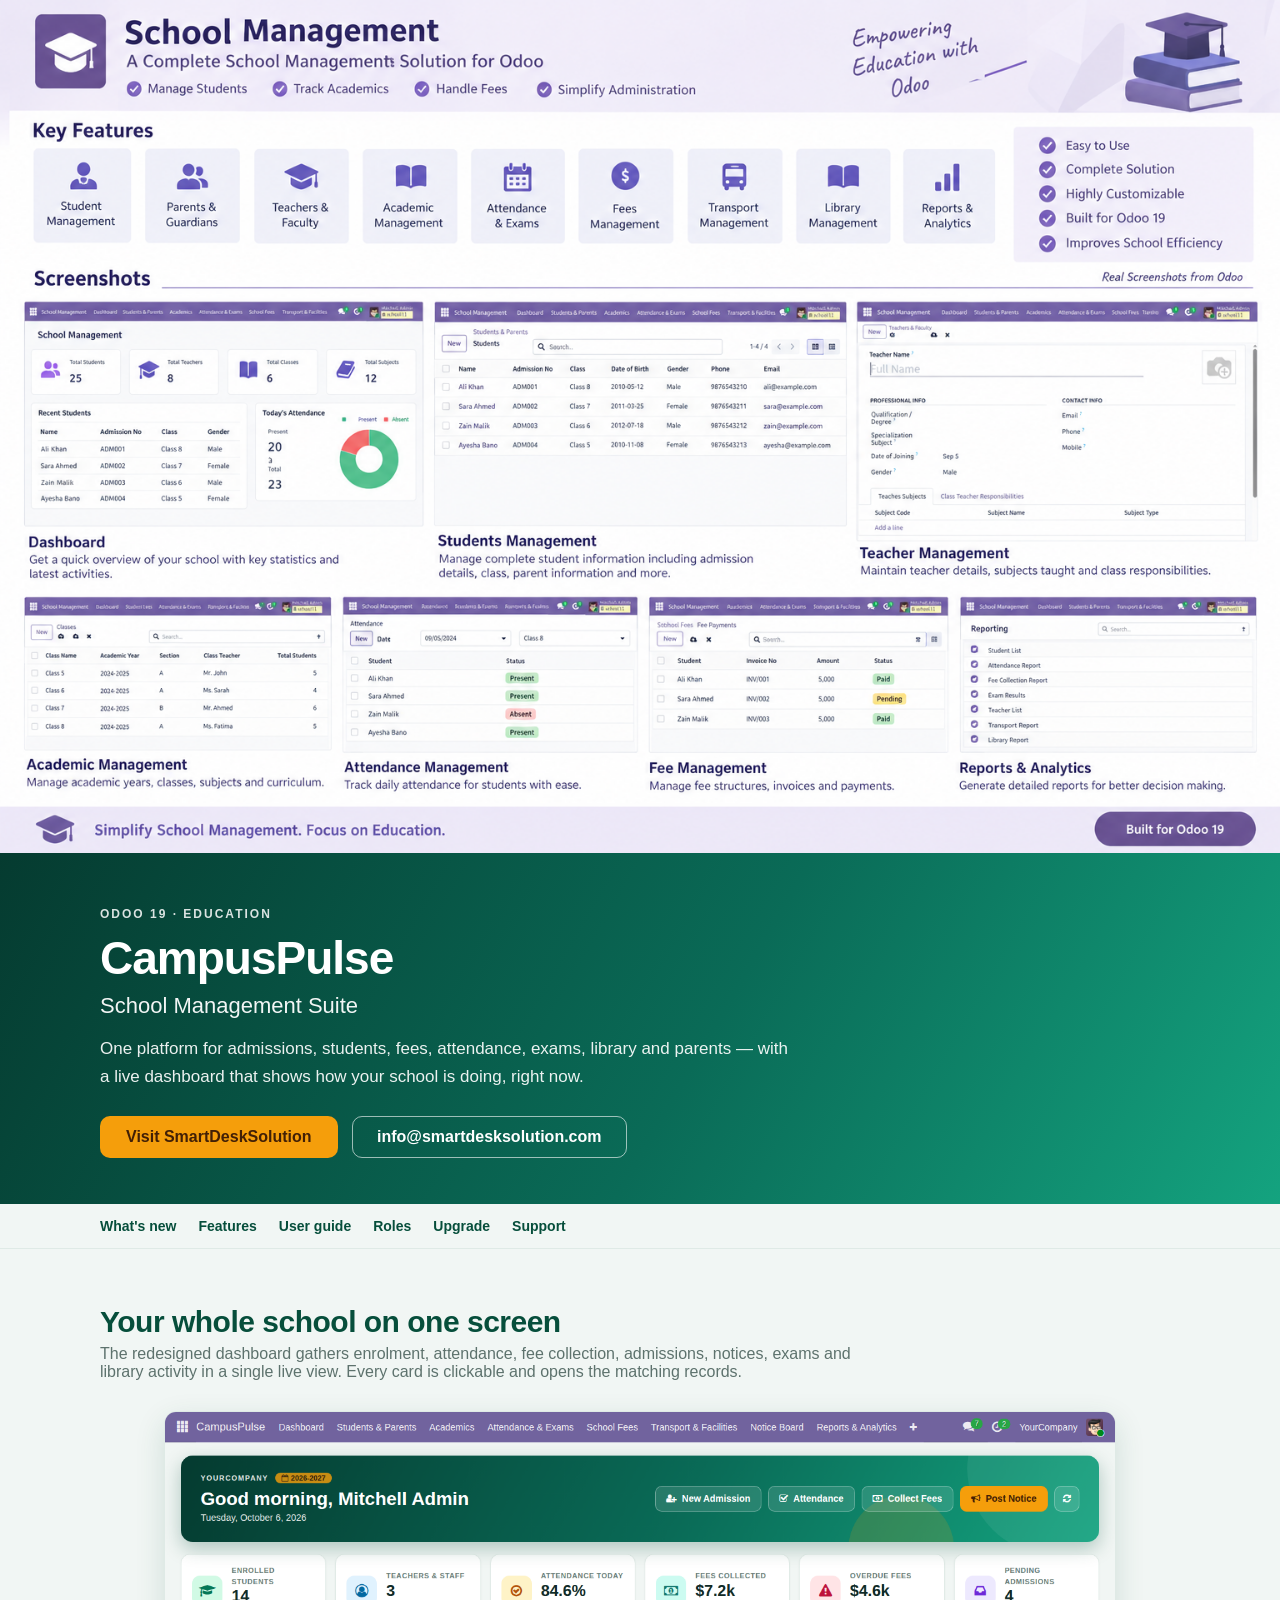
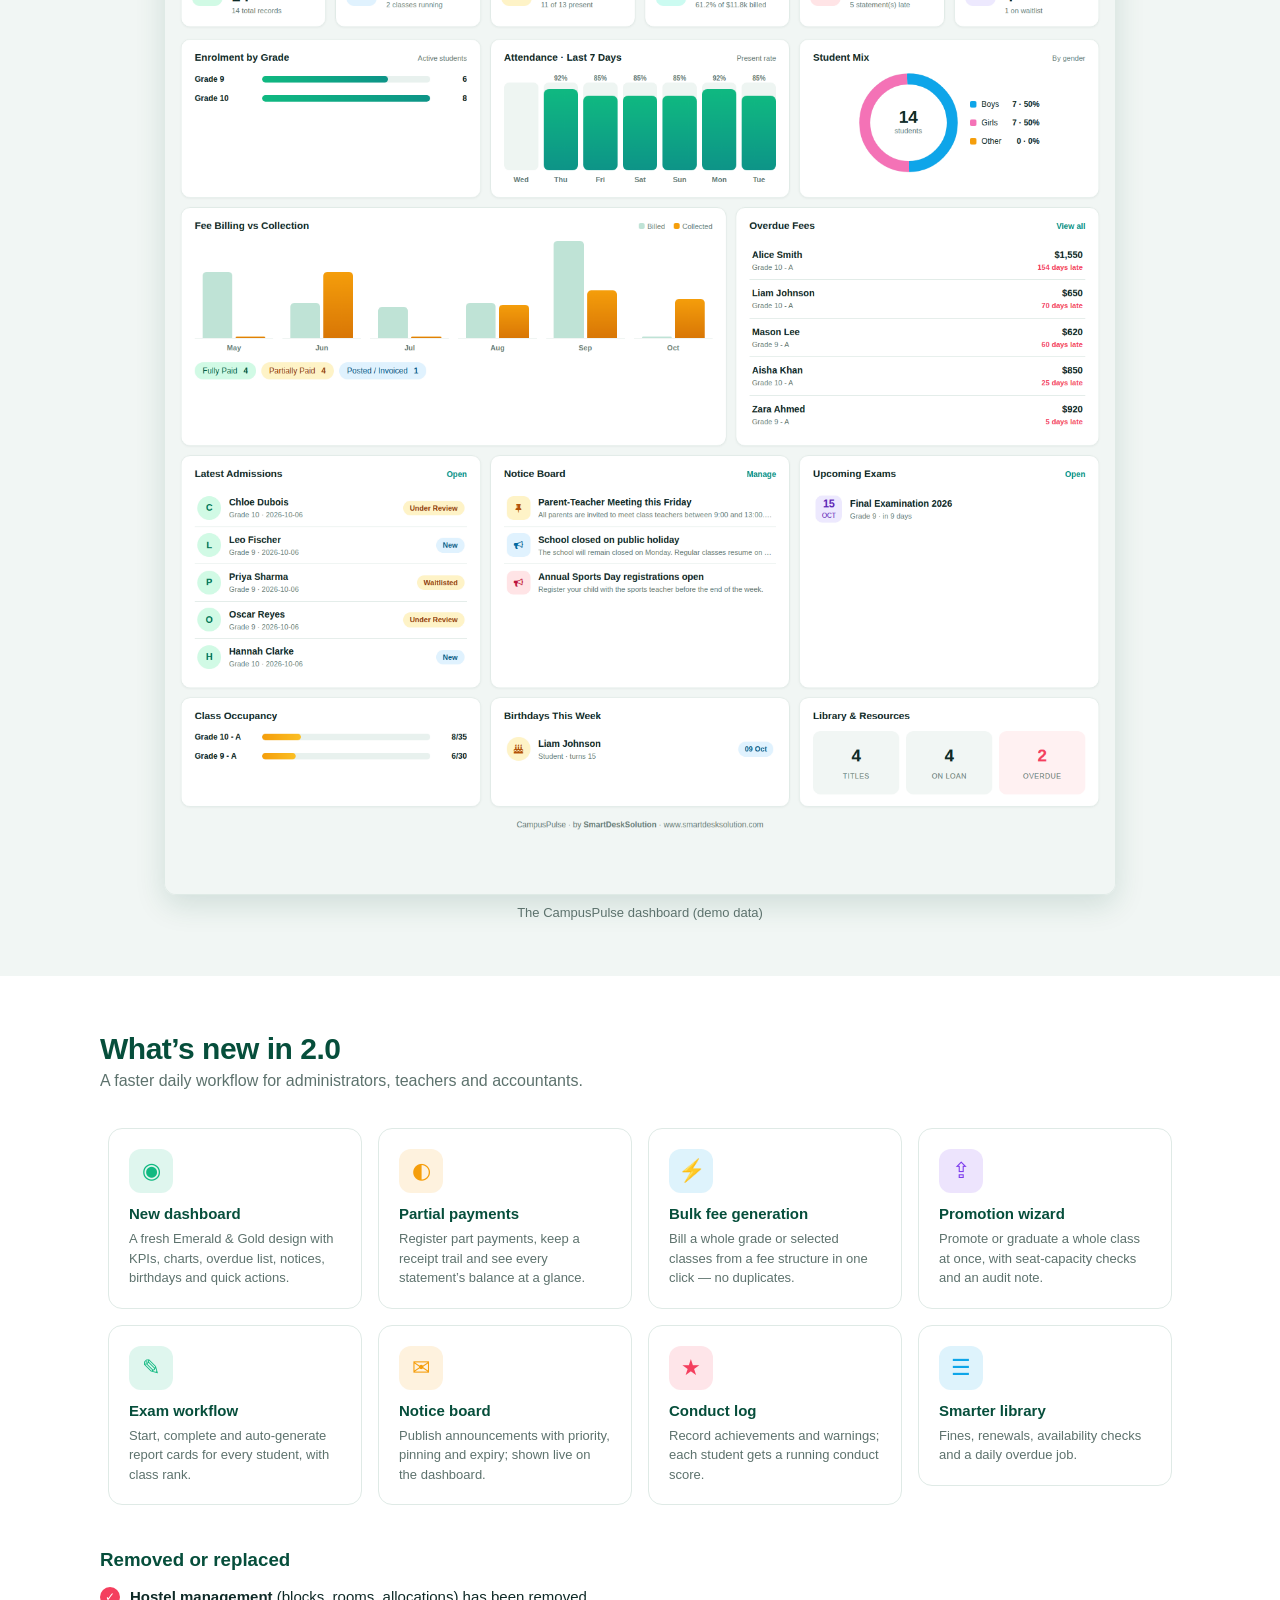
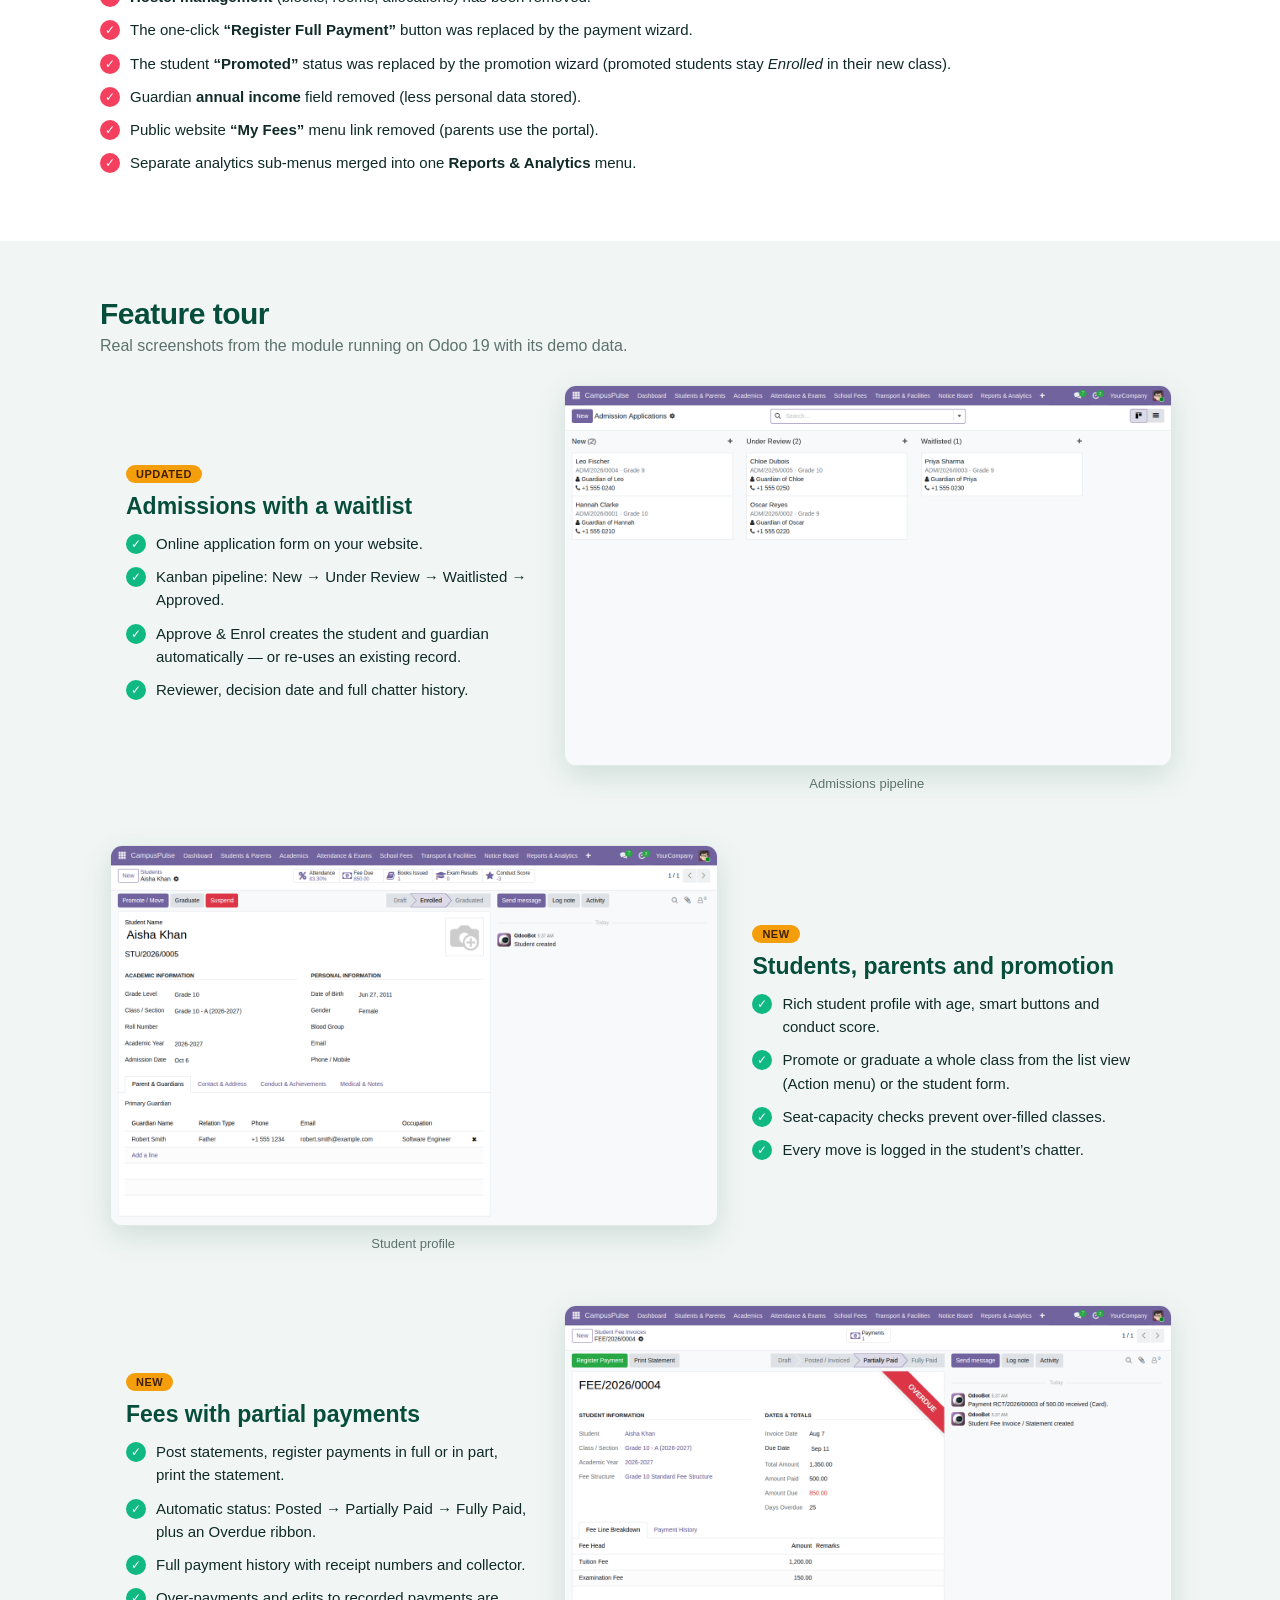
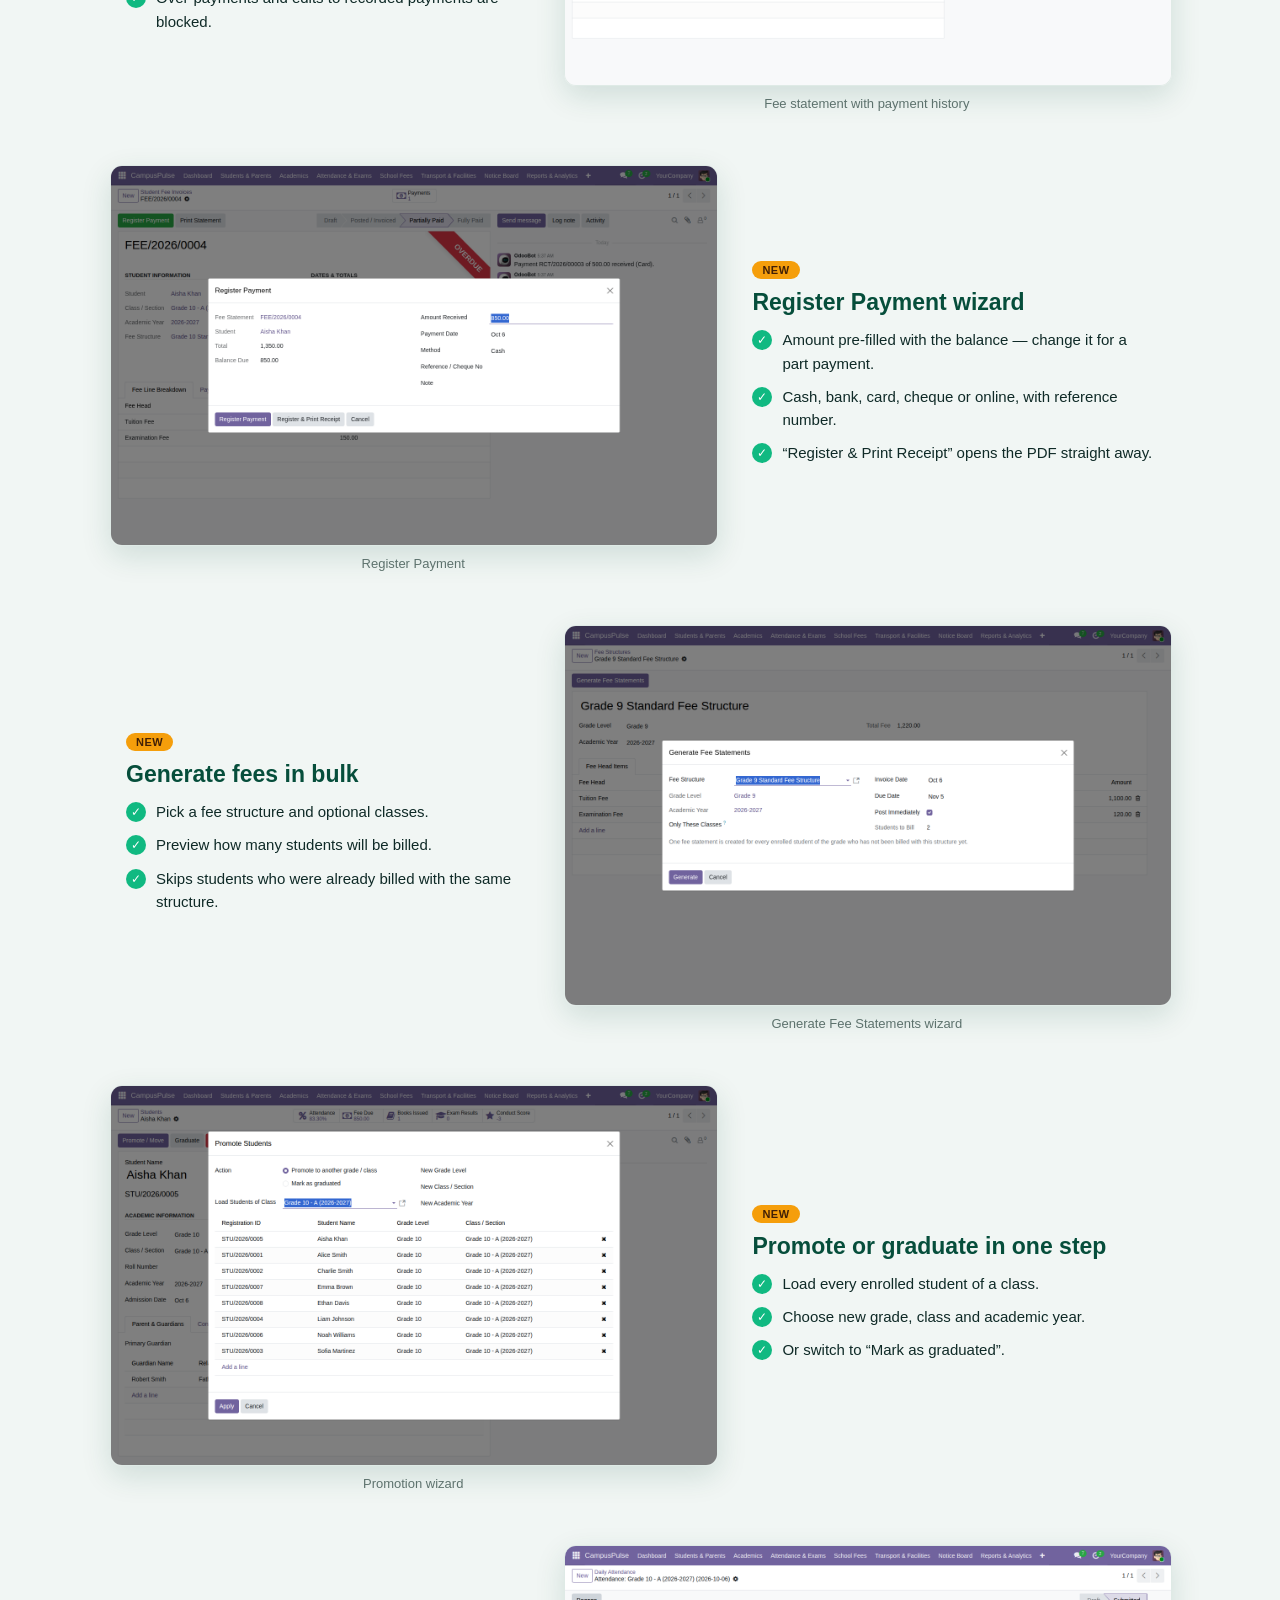
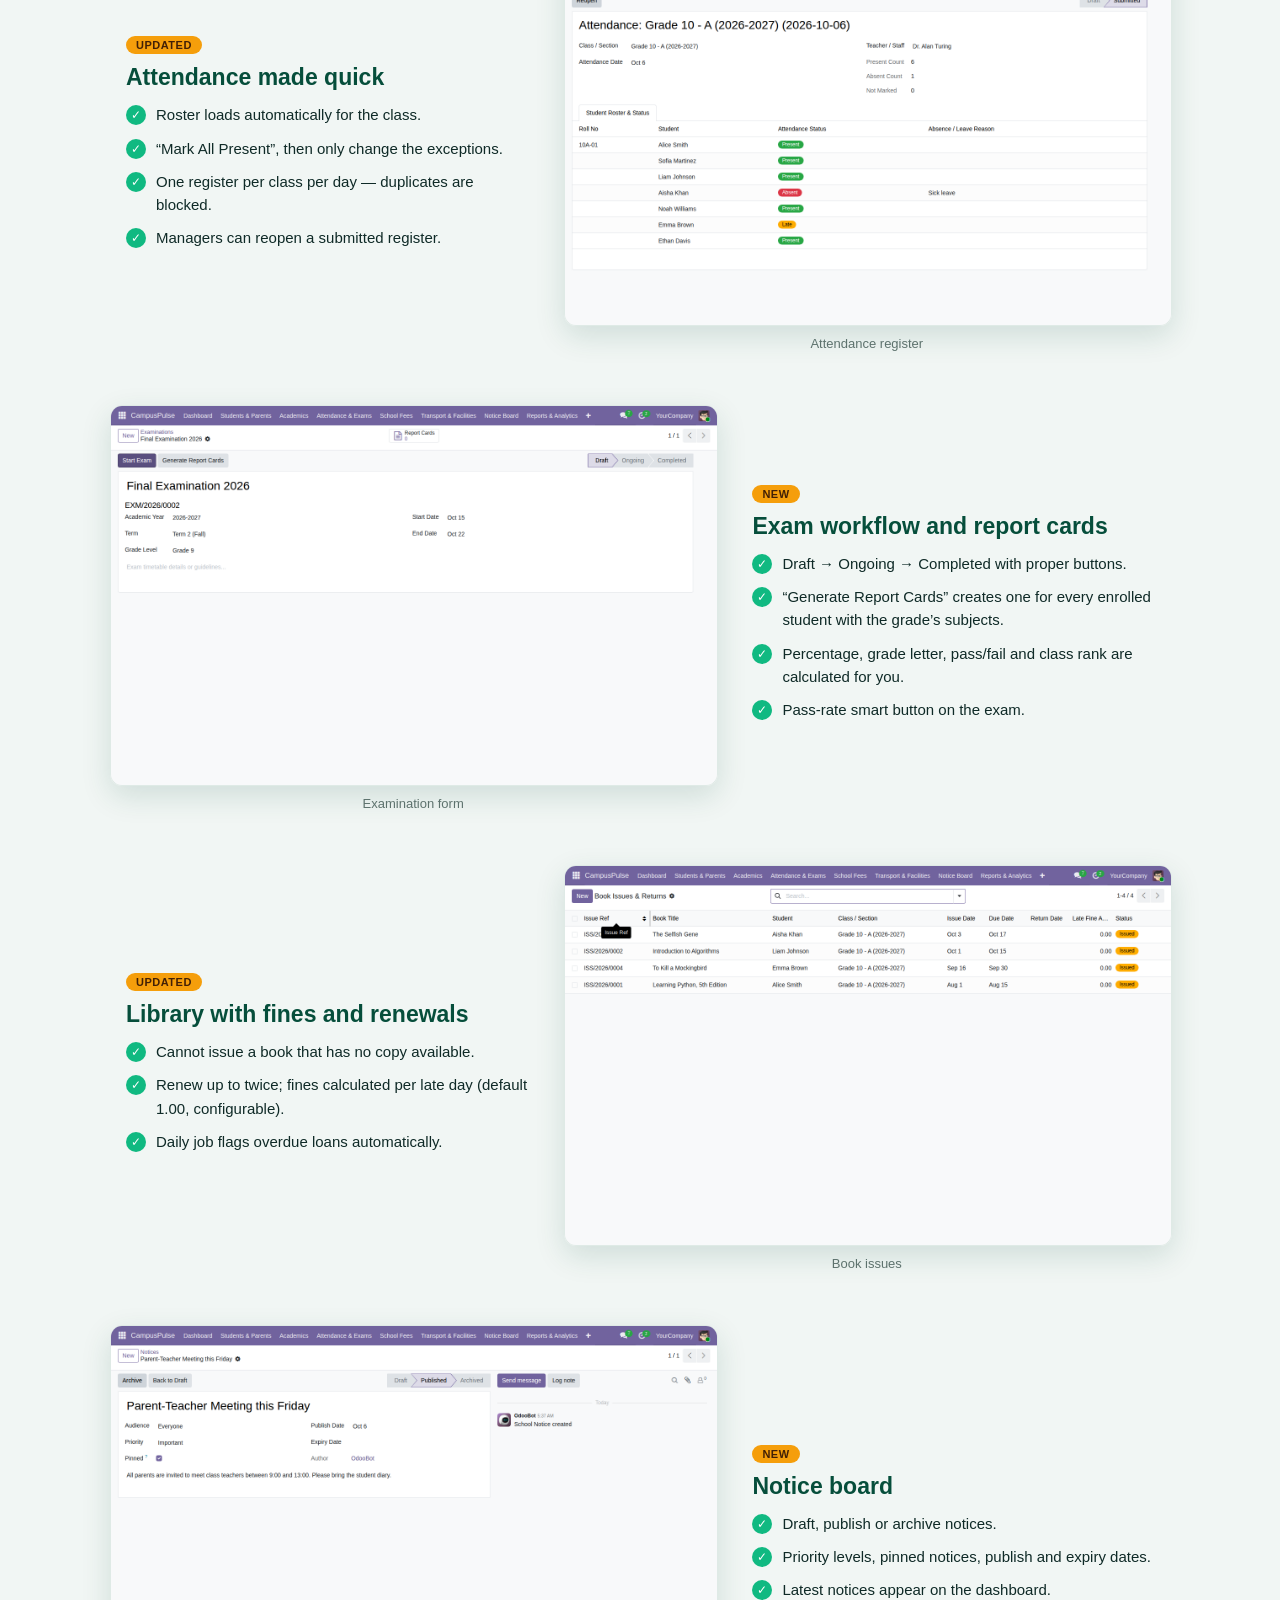
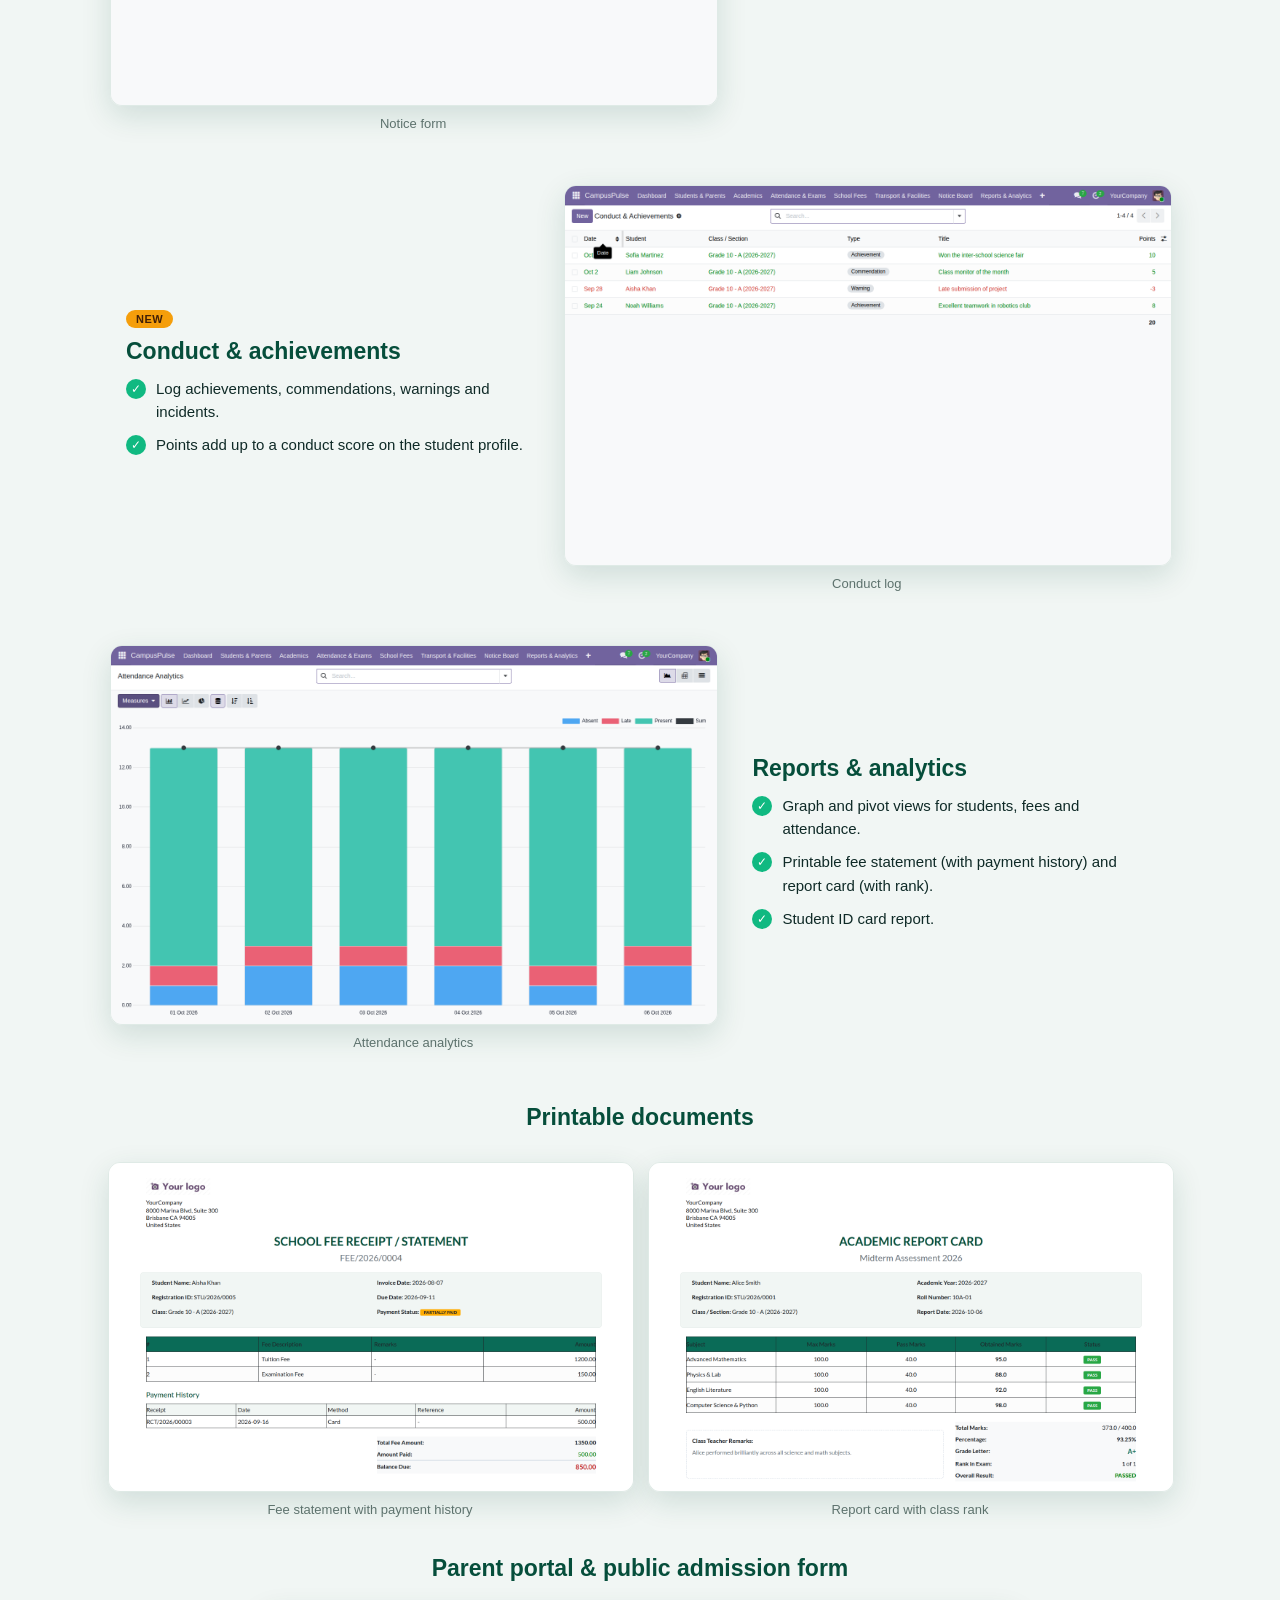
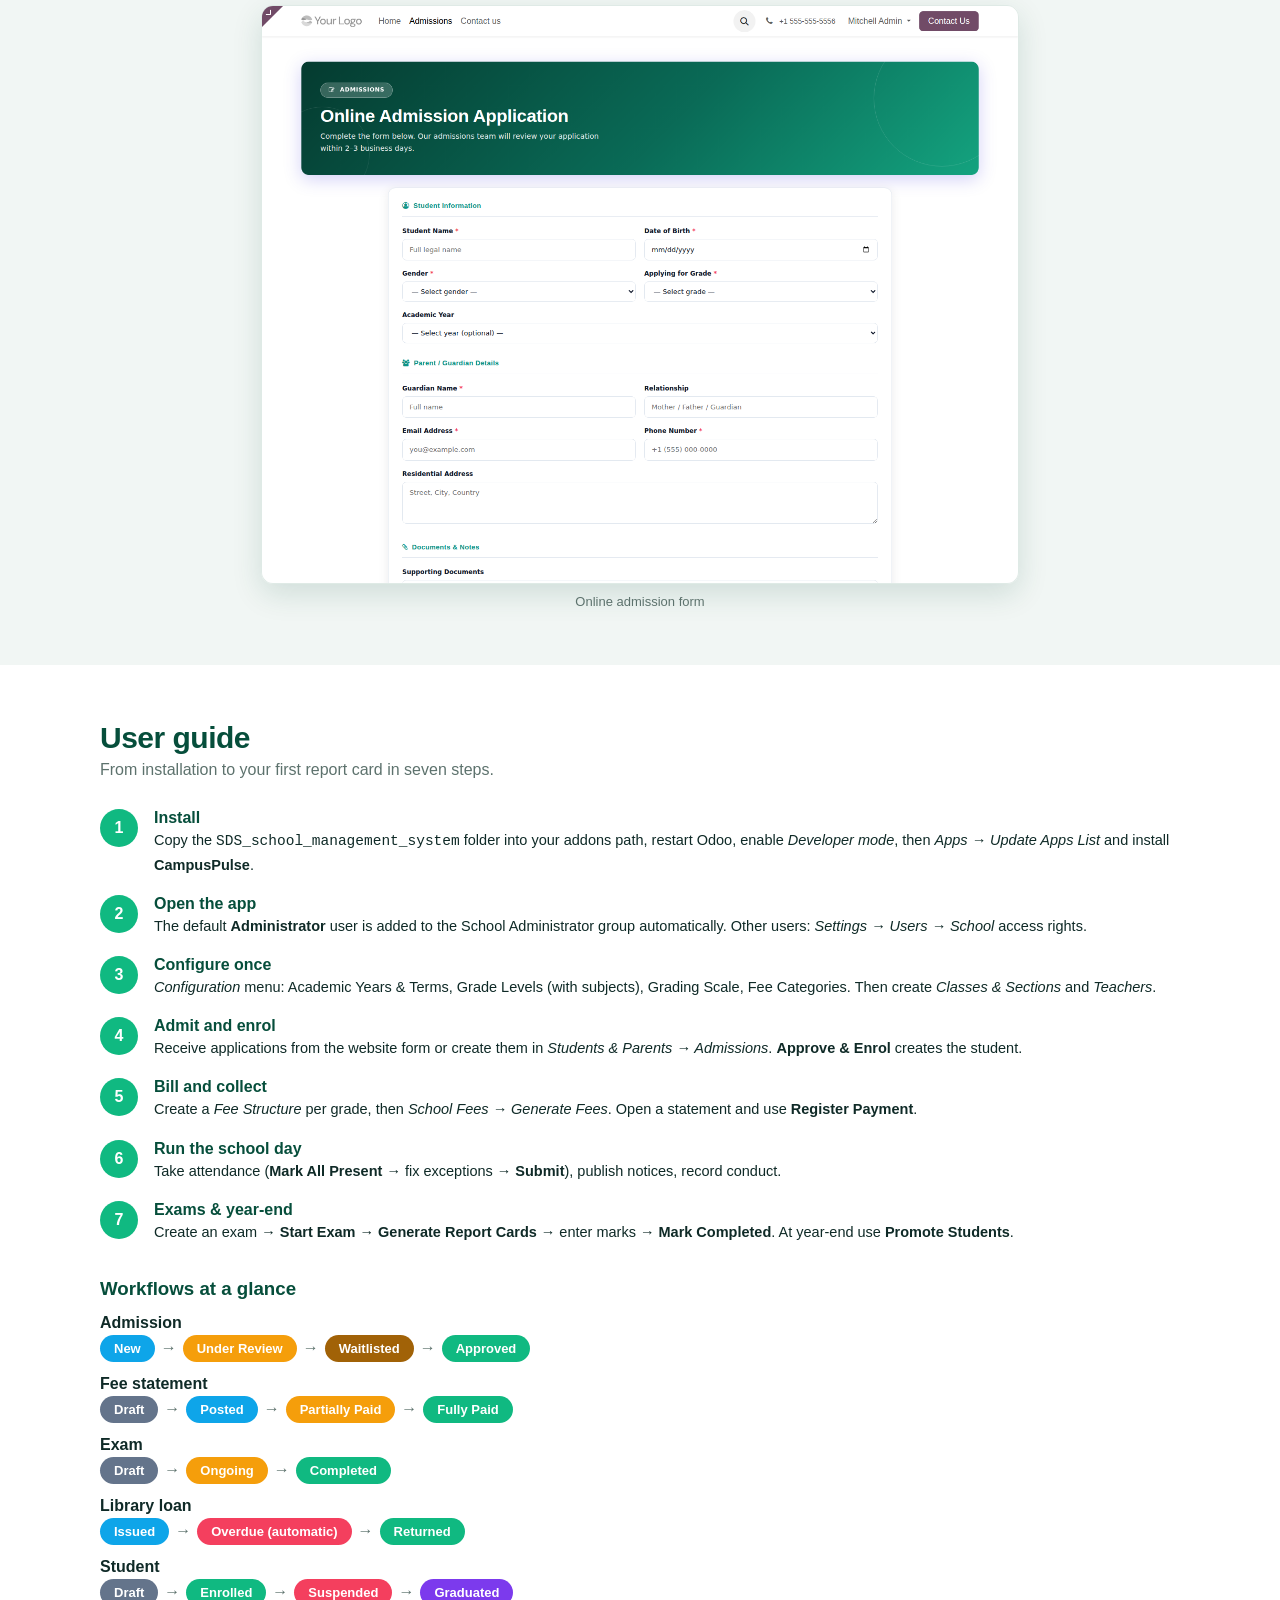
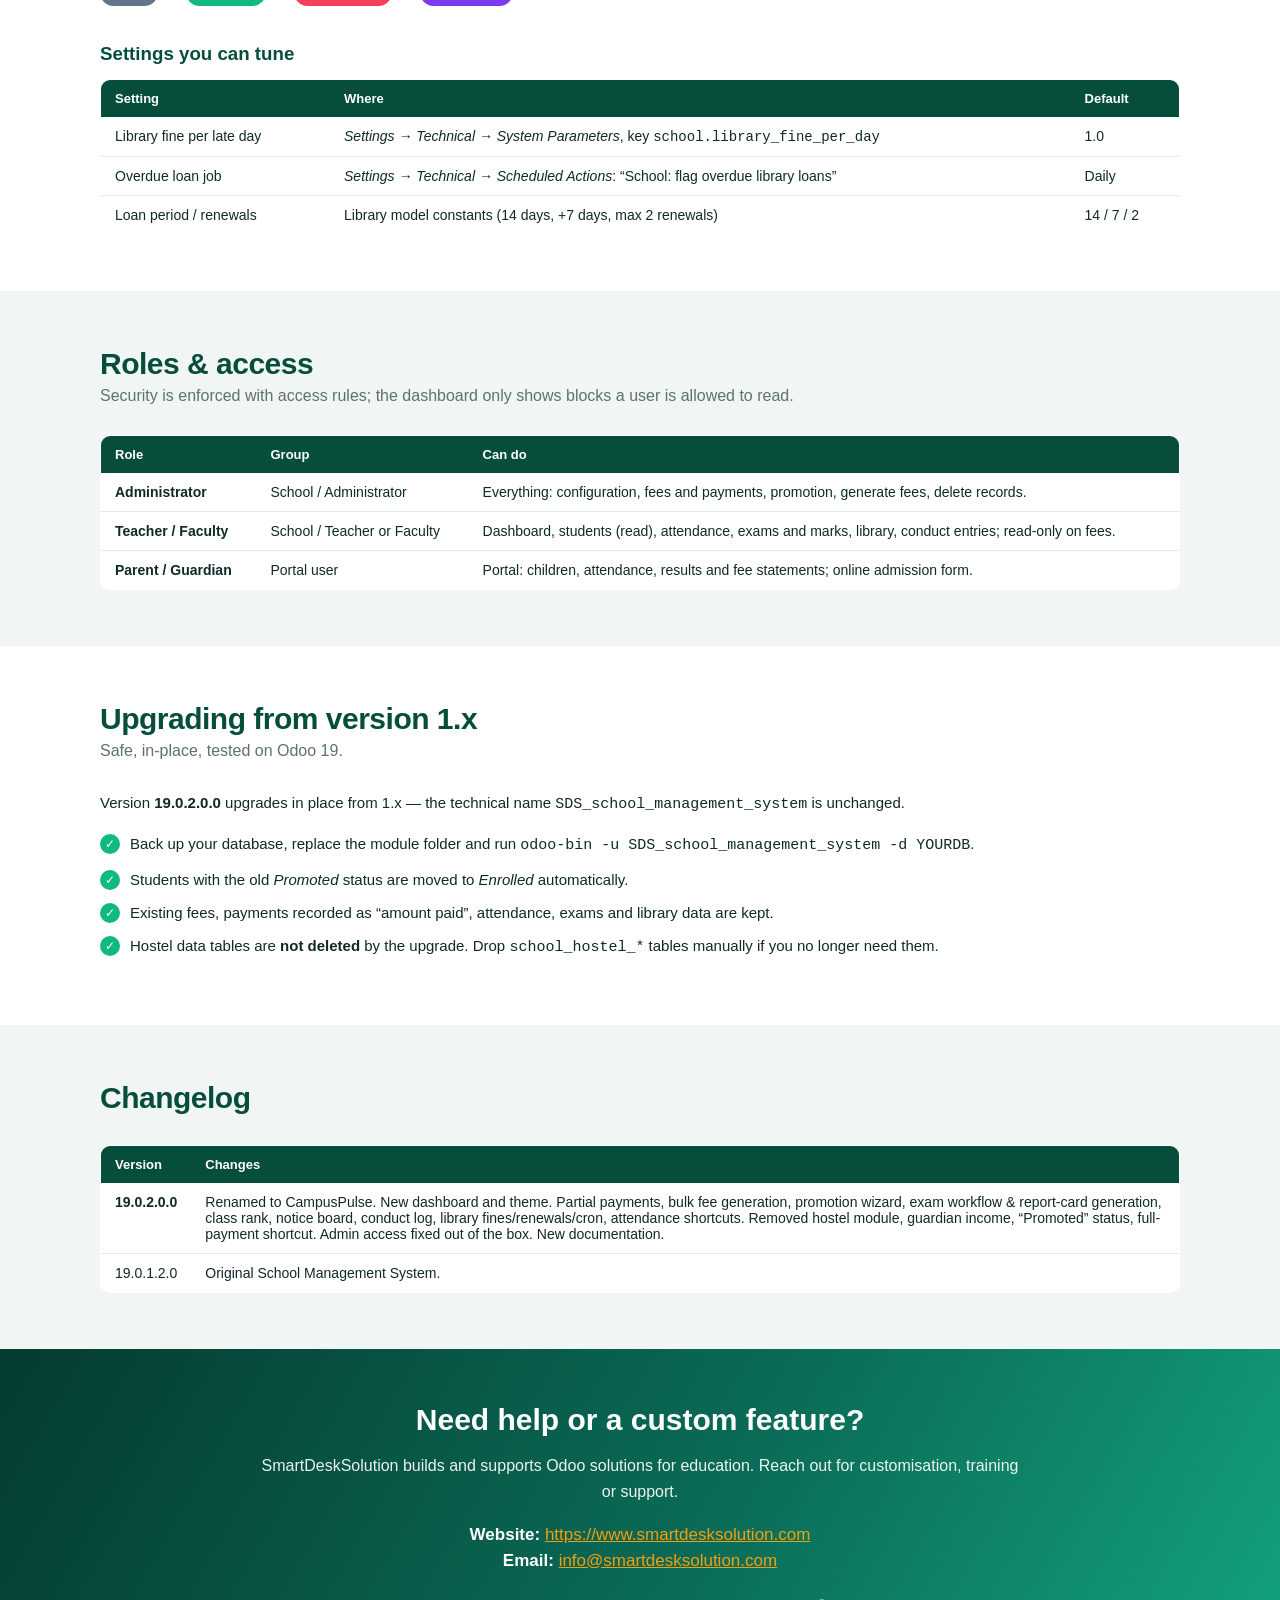
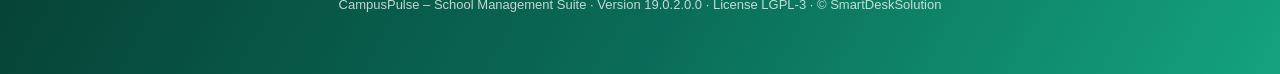
==== SDS_school_management_system/static/description/index.html @ 5702e9de "Initial upload - SDS School Management System" ====
<!DOCTYPE html>
<html lang="en"><head><meta charset="utf-8"/><meta name="viewport" content="width=device-width, initial-scale=1"/><title>CampusPulse – School Management Suite</title></head>
<body style="margin:0;"><div style="font-family:'Segoe UI',Roboto,Helvetica,Arial,sans-serif;color:#0f2a27;background:#fff;">
<img src="banner.png" alt="CampusPulse banner" style="width:100%;display:block;"/>
<header style="background:linear-gradient(120deg,#053b30 0%,#0a6b57 55%,#14a37f 100%);color:#fff;padding:54px 0 46px;">
<div style="max-width:1080px;margin:0 auto;padding:0 28px;">
<div style="text-transform:uppercase;letter-spacing:2px;font-size:12px;opacity:.85;font-weight:700;">Odoo 19 · Education</div>
<h1 style="margin:10px 0 8px;font-size:46px;font-weight:800;letter-spacing:-1px;color:#fff;">CampusPulse</h1>
<div style="font-size:22px;opacity:.95;margin-bottom:16px;">School Management Suite</div>
<p style="max-width:700px;font-size:17px;line-height:1.6;opacity:.92;margin:0 0 26px;">One platform for admissions, students, fees, attendance, exams, library and parents — with a live dashboard that shows how your school is doing, right now.</p>
<a href="https://www.smartdesksolution.com" style="display:inline-block;background:#f59e0b;color:#422006;font-weight:700;padding:12px 26px;border-radius:10px;text-decoration:none;margin-right:10px;">Visit SmartDeskSolution</a>
<a href="mailto:info@smartdesksolution.com" style="display:inline-block;border:1px solid rgba(255,255,255,.6);color:#fff;font-weight:600;padding:11px 24px;border-radius:10px;text-decoration:none;">info@smartdesksolution.com</a>
</div></header>
<nav style="background:#f1f6f4;border-bottom:1px solid #dfeae6;padding:14px 0;"><div style="max-width:1080px;margin:0 auto;padding:0 28px;font-size:14px;font-weight:600;">
<a href="#whatsnew" style="color:#064e3b;margin-right:22px;text-decoration:none;">What's new</a><a href="#features" style="color:#064e3b;margin-right:22px;text-decoration:none;">Features</a><a href="#guide" style="color:#064e3b;margin-right:22px;text-decoration:none;">User guide</a><a href="#roles" style="color:#064e3b;margin-right:22px;text-decoration:none;">Roles</a><a href="#upgrade" style="color:#064e3b;margin-right:22px;text-decoration:none;">Upgrade</a><a href="#support" style="color:#064e3b;text-decoration:none;">Support</a></div></nav><section id="overview" style="background:#f1f6f4;padding:56px 0;"><div style="max-width:1080px;margin:0 auto;padding:0 28px;">
<h2 style="margin:0 0 6px;font-size:30px;color:#064e3b;font-weight:800;letter-spacing:-.5px;">Your whole school on one screen</h2>
<p style="margin:0 0 30px;color:#5d726d;font-size:16px;max-width:760px;">The redesigned dashboard gathers enrolment, attendance, fee collection, admissions, notices, exams and library activity in a single live view. Every card is clickable and opens the matching records.</p><figure style="margin:0;"><img src="images/01_dashboard.png" alt="The CampusPulse dashboard (demo data)" style="width:88%;border-radius:12px;border:1px solid #dfeae6;box-shadow:0 10px 30px rgba(6,78,59,.14);display:block;margin:0 auto;"/>
<figcaption style="text-align:center;color:#5d726d;font-size:13px;margin-top:10px;">The CampusPulse dashboard (demo data)</figcaption></figure></div></section><section id="whatsnew" style="background:#ffffff;padding:56px 0;"><div style="max-width:1080px;margin:0 auto;padding:0 28px;">
<h2 style="margin:0 0 6px;font-size:30px;color:#064e3b;font-weight:800;letter-spacing:-.5px;">What’s new in 2.0</h2>
<p style="margin:0 0 30px;color:#5d726d;font-size:16px;max-width:760px;">A faster daily workflow for administrators, teachers and accountants.</p><table style="width:100%;border-collapse:separate;border-spacing:0;table-layout:fixed;"><tr><td style="width:25%;vertical-align:top;padding:8px;"><div style="background:#fff;border:1px solid #dfeae6;border-radius:14px;padding:20px;height:100%;"><div style="width:44px;height:44px;border-radius:12px;background:#10b98122;color:#10b981;font-size:22px;line-height:44px;text-align:center;margin-bottom:12px;">◉</div><b style="color:#064e3b;font-size:15px;">New dashboard</b><p style="margin:6px 0 0;color:#5d726d;font-size:13px;line-height:1.5;">A fresh Emerald &amp; Gold design with KPIs, charts, overdue list, notices, birthdays and quick actions.</p></div></td><td style="width:25%;vertical-align:top;padding:8px;"><div style="background:#fff;border:1px solid #dfeae6;border-radius:14px;padding:20px;height:100%;"><div style="width:44px;height:44px;border-radius:12px;background:#f59e0b22;color:#f59e0b;font-size:22px;line-height:44px;text-align:center;margin-bottom:12px;">◐</div><b style="color:#064e3b;font-size:15px;">Partial payments</b><p style="margin:6px 0 0;color:#5d726d;font-size:13px;line-height:1.5;">Register part payments, keep a receipt trail and see every statement’s balance at a glance.</p></div></td><td style="width:25%;vertical-align:top;padding:8px;"><div style="background:#fff;border:1px solid #dfeae6;border-radius:14px;padding:20px;height:100%;"><div style="width:44px;height:44px;border-radius:12px;background:#0ea5e922;color:#0ea5e9;font-size:22px;line-height:44px;text-align:center;margin-bottom:12px;">⚡</div><b style="color:#064e3b;font-size:15px;">Bulk fee generation</b><p style="margin:6px 0 0;color:#5d726d;font-size:13px;line-height:1.5;">Bill a whole grade or selected classes from a fee structure in one click — no duplicates.</p></div></td><td style="width:25%;vertical-align:top;padding:8px;"><div style="background:#fff;border:1px solid #dfeae6;border-radius:14px;padding:20px;height:100%;"><div style="width:44px;height:44px;border-radius:12px;background:#7c3aed22;color:#7c3aed;font-size:22px;line-height:44px;text-align:center;margin-bottom:12px;">⇪</div><b style="color:#064e3b;font-size:15px;">Promotion wizard</b><p style="margin:6px 0 0;color:#5d726d;font-size:13px;line-height:1.5;">Promote or graduate a whole class at once, with seat-capacity checks and an audit note.</p></div></td></tr><tr><td style="width:25%;vertical-align:top;padding:8px;"><div style="background:#fff;border:1px solid #dfeae6;border-radius:14px;padding:20px;height:100%;"><div style="width:44px;height:44px;border-radius:12px;background:#10b98122;color:#10b981;font-size:22px;line-height:44px;text-align:center;margin-bottom:12px;">✎</div><b style="color:#064e3b;font-size:15px;">Exam workflow</b><p style="margin:6px 0 0;color:#5d726d;font-size:13px;line-height:1.5;">Start, complete and auto-generate report cards for every student, with class rank.</p></div></td><td style="width:25%;vertical-align:top;padding:8px;"><div style="background:#fff;border:1px solid #dfeae6;border-radius:14px;padding:20px;height:100%;"><div style="width:44px;height:44px;border-radius:12px;background:#f59e0b22;color:#f59e0b;font-size:22px;line-height:44px;text-align:center;margin-bottom:12px;">✉</div><b style="color:#064e3b;font-size:15px;">Notice board</b><p style="margin:6px 0 0;color:#5d726d;font-size:13px;line-height:1.5;">Publish announcements with priority, pinning and expiry; shown live on the dashboard.</p></div></td><td style="width:25%;vertical-align:top;padding:8px;"><div style="background:#fff;border:1px solid #dfeae6;border-radius:14px;padding:20px;height:100%;"><div style="width:44px;height:44px;border-radius:12px;background:#f43f5e22;color:#f43f5e;font-size:22px;line-height:44px;text-align:center;margin-bottom:12px;">★</div><b style="color:#064e3b;font-size:15px;">Conduct log</b><p style="margin:6px 0 0;color:#5d726d;font-size:13px;line-height:1.5;">Record achievements and warnings; each student gets a running conduct score.</p></div></td><td style="width:25%;vertical-align:top;padding:8px;"><div style="background:#fff;border:1px solid #dfeae6;border-radius:14px;padding:20px;height:100%;"><div style="width:44px;height:44px;border-radius:12px;background:#0ea5e922;color:#0ea5e9;font-size:22px;line-height:44px;text-align:center;margin-bottom:12px;">☰</div><b style="color:#064e3b;font-size:15px;">Smarter library</b><p style="margin:6px 0 0;color:#5d726d;font-size:13px;line-height:1.5;">Fines, renewals, availability checks and a daily overdue job.</p></div></td></tr></table><h3 style="margin:36px 0 14px;color:#064e3b;">Removed or replaced</h3><ul style="list-style:none;margin:0;padding:0;color:#0f2a27;font-size:15px;"><li style="margin:0 0 10px;padding-left:30px;position:relative;line-height:1.55;"><span style="position:absolute;left:0;top:2px;width:20px;height:20px;border-radius:50%;background:#f43f5e;color:#fff;font-size:12px;line-height:20px;text-align:center;">✓</span><b>Hostel management</b> (blocks, rooms, allocations) has been removed.</li><li style="margin:0 0 10px;padding-left:30px;position:relative;line-height:1.55;"><span style="position:absolute;left:0;top:2px;width:20px;height:20px;border-radius:50%;background:#f43f5e;color:#fff;font-size:12px;line-height:20px;text-align:center;">✓</span>The one-click <b>“Register Full Payment”</b> button was replaced by the payment wizard.</li><li style="margin:0 0 10px;padding-left:30px;position:relative;line-height:1.55;"><span style="position:absolute;left:0;top:2px;width:20px;height:20px;border-radius:50%;background:#f43f5e;color:#fff;font-size:12px;line-height:20px;text-align:center;">✓</span>The student <b>“Promoted”</b> status was replaced by the promotion wizard (promoted students stay <i>Enrolled</i> in their new class).</li><li style="margin:0 0 10px;padding-left:30px;position:relative;line-height:1.55;"><span style="position:absolute;left:0;top:2px;width:20px;height:20px;border-radius:50%;background:#f43f5e;color:#fff;font-size:12px;line-height:20px;text-align:center;">✓</span>Guardian <b>annual income</b> field removed (less personal data stored).</li><li style="margin:0 0 10px;padding-left:30px;position:relative;line-height:1.55;"><span style="position:absolute;left:0;top:2px;width:20px;height:20px;border-radius:50%;background:#f43f5e;color:#fff;font-size:12px;line-height:20px;text-align:center;">✓</span>Public website <b>“My Fees”</b> menu link removed (parents use the portal).</li><li style="margin:0 0 10px;padding-left:30px;position:relative;line-height:1.55;"><span style="position:absolute;left:0;top:2px;width:20px;height:20px;border-radius:50%;background:#f43f5e;color:#fff;font-size:12px;line-height:20px;text-align:center;">✓</span>Separate analytics sub-menus merged into one <b>Reports &amp; Analytics</b> menu.</li></ul></div></section><section id="features" style="background:#f1f6f4;padding:56px 0;"><div style="max-width:1080px;margin:0 auto;padding:0 28px;">
<h2 style="margin:0 0 6px;font-size:30px;color:#064e3b;font-weight:800;letter-spacing:-.5px;">Feature tour</h2>
<p style="margin:0 0 30px;color:#5d726d;font-size:16px;max-width:760px;">Real screenshots from the module running on Odoo 19 with its demo data.</p><table style="width:100%;border-collapse:collapse;margin:0 0 54px;"><tr><td style="width:42%;vertical-align:middle;padding:0 26px;"><span style="display:inline-block;background:#f59e0b;color:#422006;font-size:11px;font-weight:700;padding:3px 10px;border-radius:20px;margin-bottom:10px;letter-spacing:.5px;">UPDATED</span><br/><h3 style="margin:0 0 12px;font-size:23px;color:#064e3b;">Admissions with a waitlist</h3><ul style="list-style:none;margin:0;padding:0;color:#0f2a27;font-size:15px;"><li style="margin:0 0 10px;padding-left:30px;position:relative;line-height:1.55;"><span style="position:absolute;left:0;top:2px;width:20px;height:20px;border-radius:50%;background:#10b981;color:#fff;font-size:12px;line-height:20px;text-align:center;">✓</span>Online application form on your website.</li><li style="margin:0 0 10px;padding-left:30px;position:relative;line-height:1.55;"><span style="position:absolute;left:0;top:2px;width:20px;height:20px;border-radius:50%;background:#10b981;color:#fff;font-size:12px;line-height:20px;text-align:center;">✓</span>Kanban pipeline: New → Under Review → Waitlisted → Approved.</li><li style="margin:0 0 10px;padding-left:30px;position:relative;line-height:1.55;"><span style="position:absolute;left:0;top:2px;width:20px;height:20px;border-radius:50%;background:#10b981;color:#fff;font-size:12px;line-height:20px;text-align:center;">✓</span>Approve &amp; Enrol creates the student and guardian automatically — or re-uses an existing record.</li><li style="margin:0 0 10px;padding-left:30px;position:relative;line-height:1.55;"><span style="position:absolute;left:0;top:2px;width:20px;height:20px;border-radius:50%;background:#10b981;color:#fff;font-size:12px;line-height:20px;text-align:center;">✓</span>Reviewer, decision date and full chatter history.</li></ul></td><td style="width:58%;vertical-align:middle;padding:0 10px;"><figure style="margin:0;"><img src="images/04_admissions.png" alt="Admissions pipeline" style="width:100%;border-radius:12px;border:1px solid #dfeae6;box-shadow:0 10px 30px rgba(6,78,59,.14);display:block;margin:0 auto;"/>
<figcaption style="text-align:center;color:#5d726d;font-size:13px;margin-top:10px;">Admissions pipeline</figcaption></figure></td></tr></table><table style="width:100%;border-collapse:collapse;margin:0 0 54px;"><tr><td style="width:58%;vertical-align:middle;padding:0 10px;"><figure style="margin:0;"><img src="images/03_student_form.png" alt="Student profile" style="width:100%;border-radius:12px;border:1px solid #dfeae6;box-shadow:0 10px 30px rgba(6,78,59,.14);display:block;margin:0 auto;"/>
<figcaption style="text-align:center;color:#5d726d;font-size:13px;margin-top:10px;">Student profile</figcaption></figure></td><td style="width:42%;vertical-align:middle;padding:0 26px;"><span style="display:inline-block;background:#f59e0b;color:#422006;font-size:11px;font-weight:700;padding:3px 10px;border-radius:20px;margin-bottom:10px;letter-spacing:.5px;">NEW</span><br/><h3 style="margin:0 0 12px;font-size:23px;color:#064e3b;">Students, parents and promotion</h3><ul style="list-style:none;margin:0;padding:0;color:#0f2a27;font-size:15px;"><li style="margin:0 0 10px;padding-left:30px;position:relative;line-height:1.55;"><span style="position:absolute;left:0;top:2px;width:20px;height:20px;border-radius:50%;background:#10b981;color:#fff;font-size:12px;line-height:20px;text-align:center;">✓</span>Rich student profile with age, smart buttons and conduct score.</li><li style="margin:0 0 10px;padding-left:30px;position:relative;line-height:1.55;"><span style="position:absolute;left:0;top:2px;width:20px;height:20px;border-radius:50%;background:#10b981;color:#fff;font-size:12px;line-height:20px;text-align:center;">✓</span>Promote or graduate a whole class from the list view (Action menu) or the student form.</li><li style="margin:0 0 10px;padding-left:30px;position:relative;line-height:1.55;"><span style="position:absolute;left:0;top:2px;width:20px;height:20px;border-radius:50%;background:#10b981;color:#fff;font-size:12px;line-height:20px;text-align:center;">✓</span>Seat-capacity checks prevent over-filled classes.</li><li style="margin:0 0 10px;padding-left:30px;position:relative;line-height:1.55;"><span style="position:absolute;left:0;top:2px;width:20px;height:20px;border-radius:50%;background:#10b981;color:#fff;font-size:12px;line-height:20px;text-align:center;">✓</span>Every move is logged in the student’s chatter.</li></ul></td></tr></table><table style="width:100%;border-collapse:collapse;margin:0 0 54px;"><tr><td style="width:42%;vertical-align:middle;padding:0 26px;"><span style="display:inline-block;background:#f59e0b;color:#422006;font-size:11px;font-weight:700;padding:3px 10px;border-radius:20px;margin-bottom:10px;letter-spacing:.5px;">NEW</span><br/><h3 style="margin:0 0 12px;font-size:23px;color:#064e3b;">Fees with partial payments</h3><ul style="list-style:none;margin:0;padding:0;color:#0f2a27;font-size:15px;"><li style="margin:0 0 10px;padding-left:30px;position:relative;line-height:1.55;"><span style="position:absolute;left:0;top:2px;width:20px;height:20px;border-radius:50%;background:#10b981;color:#fff;font-size:12px;line-height:20px;text-align:center;">✓</span>Post statements, register payments in full or in part, print the statement.</li><li style="margin:0 0 10px;padding-left:30px;position:relative;line-height:1.55;"><span style="position:absolute;left:0;top:2px;width:20px;height:20px;border-radius:50%;background:#10b981;color:#fff;font-size:12px;line-height:20px;text-align:center;">✓</span>Automatic status: Posted → Partially Paid → Fully Paid, plus an Overdue ribbon.</li><li style="margin:0 0 10px;padding-left:30px;position:relative;line-height:1.55;"><span style="position:absolute;left:0;top:2px;width:20px;height:20px;border-radius:50%;background:#10b981;color:#fff;font-size:12px;line-height:20px;text-align:center;">✓</span>Full payment history with receipt numbers and collector.</li><li style="margin:0 0 10px;padding-left:30px;position:relative;line-height:1.55;"><span style="position:absolute;left:0;top:2px;width:20px;height:20px;border-radius:50%;background:#10b981;color:#fff;font-size:12px;line-height:20px;text-align:center;">✓</span>Over-payments and edits to recorded payments are blocked.</li></ul></td><td style="width:58%;vertical-align:middle;padding:0 10px;"><figure style="margin:0;"><img src="images/05_fee_statement.png" alt="Fee statement with payment history" style="width:100%;border-radius:12px;border:1px solid #dfeae6;box-shadow:0 10px 30px rgba(6,78,59,.14);display:block;margin:0 auto;"/>
<figcaption style="text-align:center;color:#5d726d;font-size:13px;margin-top:10px;">Fee statement with payment history</figcaption></figure></td></tr></table><table style="width:100%;border-collapse:collapse;margin:0 0 54px;"><tr><td style="width:58%;vertical-align:middle;padding:0 10px;"><figure style="margin:0;"><img src="images/06_payment_wizard.png" alt="Register Payment" style="width:100%;border-radius:12px;border:1px solid #dfeae6;box-shadow:0 10px 30px rgba(6,78,59,.14);display:block;margin:0 auto;"/>
<figcaption style="text-align:center;color:#5d726d;font-size:13px;margin-top:10px;">Register Payment</figcaption></figure></td><td style="width:42%;vertical-align:middle;padding:0 26px;"><span style="display:inline-block;background:#f59e0b;color:#422006;font-size:11px;font-weight:700;padding:3px 10px;border-radius:20px;margin-bottom:10px;letter-spacing:.5px;">NEW</span><br/><h3 style="margin:0 0 12px;font-size:23px;color:#064e3b;">Register Payment wizard</h3><ul style="list-style:none;margin:0;padding:0;color:#0f2a27;font-size:15px;"><li style="margin:0 0 10px;padding-left:30px;position:relative;line-height:1.55;"><span style="position:absolute;left:0;top:2px;width:20px;height:20px;border-radius:50%;background:#10b981;color:#fff;font-size:12px;line-height:20px;text-align:center;">✓</span>Amount pre-filled with the balance — change it for a part payment.</li><li style="margin:0 0 10px;padding-left:30px;position:relative;line-height:1.55;"><span style="position:absolute;left:0;top:2px;width:20px;height:20px;border-radius:50%;background:#10b981;color:#fff;font-size:12px;line-height:20px;text-align:center;">✓</span>Cash, bank, card, cheque or online, with reference number.</li><li style="margin:0 0 10px;padding-left:30px;position:relative;line-height:1.55;"><span style="position:absolute;left:0;top:2px;width:20px;height:20px;border-radius:50%;background:#10b981;color:#fff;font-size:12px;line-height:20px;text-align:center;">✓</span>“Register &amp; Print Receipt” opens the PDF straight away.</li></ul></td></tr></table><table style="width:100%;border-collapse:collapse;margin:0 0 54px;"><tr><td style="width:42%;vertical-align:middle;padding:0 26px;"><span style="display:inline-block;background:#f59e0b;color:#422006;font-size:11px;font-weight:700;padding:3px 10px;border-radius:20px;margin-bottom:10px;letter-spacing:.5px;">NEW</span><br/><h3 style="margin:0 0 12px;font-size:23px;color:#064e3b;">Generate fees in bulk</h3><ul style="list-style:none;margin:0;padding:0;color:#0f2a27;font-size:15px;"><li style="margin:0 0 10px;padding-left:30px;position:relative;line-height:1.55;"><span style="position:absolute;left:0;top:2px;width:20px;height:20px;border-radius:50%;background:#10b981;color:#fff;font-size:12px;line-height:20px;text-align:center;">✓</span>Pick a fee structure and optional classes.</li><li style="margin:0 0 10px;padding-left:30px;position:relative;line-height:1.55;"><span style="position:absolute;left:0;top:2px;width:20px;height:20px;border-radius:50%;background:#10b981;color:#fff;font-size:12px;line-height:20px;text-align:center;">✓</span>Preview how many students will be billed.</li><li style="margin:0 0 10px;padding-left:30px;position:relative;line-height:1.55;"><span style="position:absolute;left:0;top:2px;width:20px;height:20px;border-radius:50%;background:#10b981;color:#fff;font-size:12px;line-height:20px;text-align:center;">✓</span>Skips students who were already billed with the same structure.</li></ul></td><td style="width:58%;vertical-align:middle;padding:0 10px;"><figure style="margin:0;"><img src="images/07_generate_fees.png" alt="Generate Fee Statements wizard" style="width:100%;border-radius:12px;border:1px solid #dfeae6;box-shadow:0 10px 30px rgba(6,78,59,.14);display:block;margin:0 auto;"/>
<figcaption style="text-align:center;color:#5d726d;font-size:13px;margin-top:10px;">Generate Fee Statements wizard</figcaption></figure></td></tr></table><table style="width:100%;border-collapse:collapse;margin:0 0 54px;"><tr><td style="width:58%;vertical-align:middle;padding:0 10px;"><figure style="margin:0;"><img src="images/08_promote.png" alt="Promotion wizard" style="width:100%;border-radius:12px;border:1px solid #dfeae6;box-shadow:0 10px 30px rgba(6,78,59,.14);display:block;margin:0 auto;"/>
<figcaption style="text-align:center;color:#5d726d;font-size:13px;margin-top:10px;">Promotion wizard</figcaption></figure></td><td style="width:42%;vertical-align:middle;padding:0 26px;"><span style="display:inline-block;background:#f59e0b;color:#422006;font-size:11px;font-weight:700;padding:3px 10px;border-radius:20px;margin-bottom:10px;letter-spacing:.5px;">NEW</span><br/><h3 style="margin:0 0 12px;font-size:23px;color:#064e3b;">Promote or graduate in one step</h3><ul style="list-style:none;margin:0;padding:0;color:#0f2a27;font-size:15px;"><li style="margin:0 0 10px;padding-left:30px;position:relative;line-height:1.55;"><span style="position:absolute;left:0;top:2px;width:20px;height:20px;border-radius:50%;background:#10b981;color:#fff;font-size:12px;line-height:20px;text-align:center;">✓</span>Load every enrolled student of a class.</li><li style="margin:0 0 10px;padding-left:30px;position:relative;line-height:1.55;"><span style="position:absolute;left:0;top:2px;width:20px;height:20px;border-radius:50%;background:#10b981;color:#fff;font-size:12px;line-height:20px;text-align:center;">✓</span>Choose new grade, class and academic year.</li><li style="margin:0 0 10px;padding-left:30px;position:relative;line-height:1.55;"><span style="position:absolute;left:0;top:2px;width:20px;height:20px;border-radius:50%;background:#10b981;color:#fff;font-size:12px;line-height:20px;text-align:center;">✓</span>Or switch to “Mark as graduated”.</li></ul></td></tr></table><table style="width:100%;border-collapse:collapse;margin:0 0 54px;"><tr><td style="width:42%;vertical-align:middle;padding:0 26px;"><span style="display:inline-block;background:#f59e0b;color:#422006;font-size:11px;font-weight:700;padding:3px 10px;border-radius:20px;margin-bottom:10px;letter-spacing:.5px;">UPDATED</span><br/><h3 style="margin:0 0 12px;font-size:23px;color:#064e3b;">Attendance made quick</h3><ul style="list-style:none;margin:0;padding:0;color:#0f2a27;font-size:15px;"><li style="margin:0 0 10px;padding-left:30px;position:relative;line-height:1.55;"><span style="position:absolute;left:0;top:2px;width:20px;height:20px;border-radius:50%;background:#10b981;color:#fff;font-size:12px;line-height:20px;text-align:center;">✓</span>Roster loads automatically for the class.</li><li style="margin:0 0 10px;padding-left:30px;position:relative;line-height:1.55;"><span style="position:absolute;left:0;top:2px;width:20px;height:20px;border-radius:50%;background:#10b981;color:#fff;font-size:12px;line-height:20px;text-align:center;">✓</span>“Mark All Present”, then only change the exceptions.</li><li style="margin:0 0 10px;padding-left:30px;position:relative;line-height:1.55;"><span style="position:absolute;left:0;top:2px;width:20px;height:20px;border-radius:50%;background:#10b981;color:#fff;font-size:12px;line-height:20px;text-align:center;">✓</span>One register per class per day — duplicates are blocked.</li><li style="margin:0 0 10px;padding-left:30px;position:relative;line-height:1.55;"><span style="position:absolute;left:0;top:2px;width:20px;height:20px;border-radius:50%;background:#10b981;color:#fff;font-size:12px;line-height:20px;text-align:center;">✓</span>Managers can reopen a submitted register.</li></ul></td><td style="width:58%;vertical-align:middle;padding:0 10px;"><figure style="margin:0;"><img src="images/09_attendance.png" alt="Attendance register" style="width:100%;border-radius:12px;border:1px solid #dfeae6;box-shadow:0 10px 30px rgba(6,78,59,.14);display:block;margin:0 auto;"/>
<figcaption style="text-align:center;color:#5d726d;font-size:13px;margin-top:10px;">Attendance register</figcaption></figure></td></tr></table><table style="width:100%;border-collapse:collapse;margin:0 0 54px;"><tr><td style="width:58%;vertical-align:middle;padding:0 10px;"><figure style="margin:0;"><img src="images/10_exam.png" alt="Examination form" style="width:100%;border-radius:12px;border:1px solid #dfeae6;box-shadow:0 10px 30px rgba(6,78,59,.14);display:block;margin:0 auto;"/>
<figcaption style="text-align:center;color:#5d726d;font-size:13px;margin-top:10px;">Examination form</figcaption></figure></td><td style="width:42%;vertical-align:middle;padding:0 26px;"><span style="display:inline-block;background:#f59e0b;color:#422006;font-size:11px;font-weight:700;padding:3px 10px;border-radius:20px;margin-bottom:10px;letter-spacing:.5px;">NEW</span><br/><h3 style="margin:0 0 12px;font-size:23px;color:#064e3b;">Exam workflow and report cards</h3><ul style="list-style:none;margin:0;padding:0;color:#0f2a27;font-size:15px;"><li style="margin:0 0 10px;padding-left:30px;position:relative;line-height:1.55;"><span style="position:absolute;left:0;top:2px;width:20px;height:20px;border-radius:50%;background:#10b981;color:#fff;font-size:12px;line-height:20px;text-align:center;">✓</span>Draft → Ongoing → Completed with proper buttons.</li><li style="margin:0 0 10px;padding-left:30px;position:relative;line-height:1.55;"><span style="position:absolute;left:0;top:2px;width:20px;height:20px;border-radius:50%;background:#10b981;color:#fff;font-size:12px;line-height:20px;text-align:center;">✓</span>“Generate Report Cards” creates one for every enrolled student with the grade’s subjects.</li><li style="margin:0 0 10px;padding-left:30px;position:relative;line-height:1.55;"><span style="position:absolute;left:0;top:2px;width:20px;height:20px;border-radius:50%;background:#10b981;color:#fff;font-size:12px;line-height:20px;text-align:center;">✓</span>Percentage, grade letter, pass/fail and class rank are calculated for you.</li><li style="margin:0 0 10px;padding-left:30px;position:relative;line-height:1.55;"><span style="position:absolute;left:0;top:2px;width:20px;height:20px;border-radius:50%;background:#10b981;color:#fff;font-size:12px;line-height:20px;text-align:center;">✓</span>Pass-rate smart button on the exam.</li></ul></td></tr></table><table style="width:100%;border-collapse:collapse;margin:0 0 54px;"><tr><td style="width:42%;vertical-align:middle;padding:0 26px;"><span style="display:inline-block;background:#f59e0b;color:#422006;font-size:11px;font-weight:700;padding:3px 10px;border-radius:20px;margin-bottom:10px;letter-spacing:.5px;">UPDATED</span><br/><h3 style="margin:0 0 12px;font-size:23px;color:#064e3b;">Library with fines and renewals</h3><ul style="list-style:none;margin:0;padding:0;color:#0f2a27;font-size:15px;"><li style="margin:0 0 10px;padding-left:30px;position:relative;line-height:1.55;"><span style="position:absolute;left:0;top:2px;width:20px;height:20px;border-radius:50%;background:#10b981;color:#fff;font-size:12px;line-height:20px;text-align:center;">✓</span>Cannot issue a book that has no copy available.</li><li style="margin:0 0 10px;padding-left:30px;position:relative;line-height:1.55;"><span style="position:absolute;left:0;top:2px;width:20px;height:20px;border-radius:50%;background:#10b981;color:#fff;font-size:12px;line-height:20px;text-align:center;">✓</span>Renew up to twice; fines calculated per late day (default 1.00, configurable).</li><li style="margin:0 0 10px;padding-left:30px;position:relative;line-height:1.55;"><span style="position:absolute;left:0;top:2px;width:20px;height:20px;border-radius:50%;background:#10b981;color:#fff;font-size:12px;line-height:20px;text-align:center;">✓</span>Daily job flags overdue loans automatically.</li></ul></td><td style="width:58%;vertical-align:middle;padding:0 10px;"><figure style="margin:0;"><img src="images/11_library.png" alt="Book issues" style="width:100%;border-radius:12px;border:1px solid #dfeae6;box-shadow:0 10px 30px rgba(6,78,59,.14);display:block;margin:0 auto;"/>
<figcaption style="text-align:center;color:#5d726d;font-size:13px;margin-top:10px;">Book issues</figcaption></figure></td></tr></table><table style="width:100%;border-collapse:collapse;margin:0 0 54px;"><tr><td style="width:58%;vertical-align:middle;padding:0 10px;"><figure style="margin:0;"><img src="images/12_notices.png" alt="Notice form" style="width:100%;border-radius:12px;border:1px solid #dfeae6;box-shadow:0 10px 30px rgba(6,78,59,.14);display:block;margin:0 auto;"/>
<figcaption style="text-align:center;color:#5d726d;font-size:13px;margin-top:10px;">Notice form</figcaption></figure></td><td style="width:42%;vertical-align:middle;padding:0 26px;"><span style="display:inline-block;background:#f59e0b;color:#422006;font-size:11px;font-weight:700;padding:3px 10px;border-radius:20px;margin-bottom:10px;letter-spacing:.5px;">NEW</span><br/><h3 style="margin:0 0 12px;font-size:23px;color:#064e3b;">Notice board</h3><ul style="list-style:none;margin:0;padding:0;color:#0f2a27;font-size:15px;"><li style="margin:0 0 10px;padding-left:30px;position:relative;line-height:1.55;"><span style="position:absolute;left:0;top:2px;width:20px;height:20px;border-radius:50%;background:#10b981;color:#fff;font-size:12px;line-height:20px;text-align:center;">✓</span>Draft, publish or archive notices.</li><li style="margin:0 0 10px;padding-left:30px;position:relative;line-height:1.55;"><span style="position:absolute;left:0;top:2px;width:20px;height:20px;border-radius:50%;background:#10b981;color:#fff;font-size:12px;line-height:20px;text-align:center;">✓</span>Priority levels, pinned notices, publish and expiry dates.</li><li style="margin:0 0 10px;padding-left:30px;position:relative;line-height:1.55;"><span style="position:absolute;left:0;top:2px;width:20px;height:20px;border-radius:50%;background:#10b981;color:#fff;font-size:12px;line-height:20px;text-align:center;">✓</span>Latest notices appear on the dashboard.</li></ul></td></tr></table><table style="width:100%;border-collapse:collapse;margin:0 0 54px;"><tr><td style="width:42%;vertical-align:middle;padding:0 26px;"><span style="display:inline-block;background:#f59e0b;color:#422006;font-size:11px;font-weight:700;padding:3px 10px;border-radius:20px;margin-bottom:10px;letter-spacing:.5px;">NEW</span><br/><h3 style="margin:0 0 12px;font-size:23px;color:#064e3b;">Conduct &amp; achievements</h3><ul style="list-style:none;margin:0;padding:0;color:#0f2a27;font-size:15px;"><li style="margin:0 0 10px;padding-left:30px;position:relative;line-height:1.55;"><span style="position:absolute;left:0;top:2px;width:20px;height:20px;border-radius:50%;background:#10b981;color:#fff;font-size:12px;line-height:20px;text-align:center;">✓</span>Log achievements, commendations, warnings and incidents.</li><li style="margin:0 0 10px;padding-left:30px;position:relative;line-height:1.55;"><span style="position:absolute;left:0;top:2px;width:20px;height:20px;border-radius:50%;background:#10b981;color:#fff;font-size:12px;line-height:20px;text-align:center;">✓</span>Points add up to a conduct score on the student profile.</li></ul></td><td style="width:58%;vertical-align:middle;padding:0 10px;"><figure style="margin:0;"><img src="images/13_conduct.png" alt="Conduct log" style="width:100%;border-radius:12px;border:1px solid #dfeae6;box-shadow:0 10px 30px rgba(6,78,59,.14);display:block;margin:0 auto;"/>
<figcaption style="text-align:center;color:#5d726d;font-size:13px;margin-top:10px;">Conduct log</figcaption></figure></td></tr></table><table style="width:100%;border-collapse:collapse;margin:0 0 54px;"><tr><td style="width:58%;vertical-align:middle;padding:0 10px;"><figure style="margin:0;"><img src="images/14_analytics.png" alt="Attendance analytics" style="width:100%;border-radius:12px;border:1px solid #dfeae6;box-shadow:0 10px 30px rgba(6,78,59,.14);display:block;margin:0 auto;"/>
<figcaption style="text-align:center;color:#5d726d;font-size:13px;margin-top:10px;">Attendance analytics</figcaption></figure></td><td style="width:42%;vertical-align:middle;padding:0 26px;"><h3 style="margin:0 0 12px;font-size:23px;color:#064e3b;">Reports &amp; analytics</h3><ul style="list-style:none;margin:0;padding:0;color:#0f2a27;font-size:15px;"><li style="margin:0 0 10px;padding-left:30px;position:relative;line-height:1.55;"><span style="position:absolute;left:0;top:2px;width:20px;height:20px;border-radius:50%;background:#10b981;color:#fff;font-size:12px;line-height:20px;text-align:center;">✓</span>Graph and pivot views for students, fees and attendance.</li><li style="margin:0 0 10px;padding-left:30px;position:relative;line-height:1.55;"><span style="position:absolute;left:0;top:2px;width:20px;height:20px;border-radius:50%;background:#10b981;color:#fff;font-size:12px;line-height:20px;text-align:center;">✓</span>Printable fee statement (with payment history) and report card (with rank).</li><li style="margin:0 0 10px;padding-left:30px;position:relative;line-height:1.55;"><span style="position:absolute;left:0;top:2px;width:20px;height:20px;border-radius:50%;background:#10b981;color:#fff;font-size:12px;line-height:20px;text-align:center;">✓</span>Student ID card report.</li></ul></td></tr></table><div style="margin:0 0 24px;"><h3 style="text-align:center;color:#064e3b;font-size:23px;">Printable documents</h3><table style="width:100%;border-collapse:collapse;"><tr><td style="width:50%;padding:8px;"><figure style="margin:0;"><img src="images/17_receipt_report.png" alt="Fee statement with payment history" style="width:100%;border-radius:12px;border:1px solid #dfeae6;box-shadow:0 10px 30px rgba(6,78,59,.14);display:block;margin:0 auto;"/>
<figcaption style="text-align:center;color:#5d726d;font-size:13px;margin-top:10px;">Fee statement with payment history</figcaption></figure></td><td style="width:50%;padding:8px;"><figure style="margin:0;"><img src="images/18_report_card.png" alt="Report card with class rank" style="width:100%;border-radius:12px;border:1px solid #dfeae6;box-shadow:0 10px 30px rgba(6,78,59,.14);display:block;margin:0 auto;"/>
<figcaption style="text-align:center;color:#5d726d;font-size:13px;margin-top:10px;">Report card with class rank</figcaption></figure></td></tr></table></div><div style="margin:30px 0 0;"><h3 style="text-align:center;color:#064e3b;font-size:23px;">Parent portal &amp; public admission form</h3><figure style="margin:0;"><img src="images/19_portal_admission.png" alt="Online admission form" style="width:70%;border-radius:12px;border:1px solid #dfeae6;box-shadow:0 10px 30px rgba(6,78,59,.14);display:block;margin:0 auto;"/>
<figcaption style="text-align:center;color:#5d726d;font-size:13px;margin-top:10px;">Online admission form</figcaption></figure></div></div></section><section id="guide" style="background:#ffffff;padding:56px 0;"><div style="max-width:1080px;margin:0 auto;padding:0 28px;">
<h2 style="margin:0 0 6px;font-size:30px;color:#064e3b;font-weight:800;letter-spacing:-.5px;">User guide</h2>
<p style="margin:0 0 30px;color:#5d726d;font-size:16px;max-width:760px;">From installation to your first report card in seven steps.</p><div style="display:flex;gap:16px;margin:0 0 18px;"><div style="flex:0 0 38px;width:38px;height:38px;border-radius:50%;background:#10b981;color:#fff;font-weight:800;text-align:center;line-height:38px;">1</div><div><b style="color:#064e3b;font-size:16px;">Install</b><div style="color:#0f2a27;font-size:14.5px;line-height:1.6;margin-top:2px;">Copy the <code>SDS_school_management_system</code> folder into your addons path, restart Odoo, enable <i>Developer mode</i>, then <i>Apps → Update Apps List</i> and install <b>CampusPulse</b>.</div></div></div><div style="display:flex;gap:16px;margin:0 0 18px;"><div style="flex:0 0 38px;width:38px;height:38px;border-radius:50%;background:#10b981;color:#fff;font-weight:800;text-align:center;line-height:38px;">2</div><div><b style="color:#064e3b;font-size:16px;">Open the app</b><div style="color:#0f2a27;font-size:14.5px;line-height:1.6;margin-top:2px;">The default <b>Administrator</b> user is added to the School Administrator group automatically. Other users: <i>Settings → Users → School</i> access rights.</div></div></div><div style="display:flex;gap:16px;margin:0 0 18px;"><div style="flex:0 0 38px;width:38px;height:38px;border-radius:50%;background:#10b981;color:#fff;font-weight:800;text-align:center;line-height:38px;">3</div><div><b style="color:#064e3b;font-size:16px;">Configure once</b><div style="color:#0f2a27;font-size:14.5px;line-height:1.6;margin-top:2px;"><i>Configuration</i> menu: Academic Years &amp; Terms, Grade Levels (with subjects), Grading Scale, Fee Categories. Then create <i>Classes &amp; Sections</i> and <i>Teachers</i>.</div></div></div><div style="display:flex;gap:16px;margin:0 0 18px;"><div style="flex:0 0 38px;width:38px;height:38px;border-radius:50%;background:#10b981;color:#fff;font-weight:800;text-align:center;line-height:38px;">4</div><div><b style="color:#064e3b;font-size:16px;">Admit and enrol</b><div style="color:#0f2a27;font-size:14.5px;line-height:1.6;margin-top:2px;">Receive applications from the website form or create them in <i>Students &amp; Parents → Admissions</i>. <b>Approve &amp; Enrol</b> creates the student.</div></div></div><div style="display:flex;gap:16px;margin:0 0 18px;"><div style="flex:0 0 38px;width:38px;height:38px;border-radius:50%;background:#10b981;color:#fff;font-weight:800;text-align:center;line-height:38px;">5</div><div><b style="color:#064e3b;font-size:16px;">Bill and collect</b><div style="color:#0f2a27;font-size:14.5px;line-height:1.6;margin-top:2px;">Create a <i>Fee Structure</i> per grade, then <i>School Fees → Generate Fees</i>. Open a statement and use <b>Register Payment</b>.</div></div></div><div style="display:flex;gap:16px;margin:0 0 18px;"><div style="flex:0 0 38px;width:38px;height:38px;border-radius:50%;background:#10b981;color:#fff;font-weight:800;text-align:center;line-height:38px;">6</div><div><b style="color:#064e3b;font-size:16px;">Run the school day</b><div style="color:#0f2a27;font-size:14.5px;line-height:1.6;margin-top:2px;">Take attendance (<b>Mark All Present</b> → fix exceptions → <b>Submit</b>), publish notices, record conduct.</div></div></div><div style="display:flex;gap:16px;margin:0 0 18px;"><div style="flex:0 0 38px;width:38px;height:38px;border-radius:50%;background:#10b981;color:#fff;font-weight:800;text-align:center;line-height:38px;">7</div><div><b style="color:#064e3b;font-size:16px;">Exams &amp; year-end</b><div style="color:#0f2a27;font-size:14.5px;line-height:1.6;margin-top:2px;">Create an exam → <b>Start Exam</b> → <b>Generate Report Cards</b> → enter marks → <b>Mark Completed</b>. At year-end use <b>Promote Students</b>.</div></div></div><h3 style="margin:34px 0 14px;color:#064e3b;">Workflows at a glance</h3>
<p style="margin:0 0 10px;"><b>Admission</b><br/><span style="display:inline-block;background:#0ea5e9;color:#fff;padding:6px 14px;border-radius:20px;font-size:13px;font-weight:600;margin:3px 0;">New</span><span style="color:#5d726d;margin:0 6px;">→</span><span style="display:inline-block;background:#f59e0b;color:#fff;padding:6px 14px;border-radius:20px;font-size:13px;font-weight:600;margin:3px 0;">Under Review</span><span style="color:#5d726d;margin:0 6px;">→</span><span style="display:inline-block;background:#a16207;color:#fff;padding:6px 14px;border-radius:20px;font-size:13px;font-weight:600;margin:3px 0;">Waitlisted</span><span style="color:#5d726d;margin:0 6px;">→</span><span style="display:inline-block;background:#10b981;color:#fff;padding:6px 14px;border-radius:20px;font-size:13px;font-weight:600;margin:3px 0;">Approved</span></p>
<p style="margin:0 0 10px;"><b>Fee statement</b><br/><span style="display:inline-block;background:#64748b;color:#fff;padding:6px 14px;border-radius:20px;font-size:13px;font-weight:600;margin:3px 0;">Draft</span><span style="color:#5d726d;margin:0 6px;">→</span><span style="display:inline-block;background:#0ea5e9;color:#fff;padding:6px 14px;border-radius:20px;font-size:13px;font-weight:600;margin:3px 0;">Posted</span><span style="color:#5d726d;margin:0 6px;">→</span><span style="display:inline-block;background:#f59e0b;color:#fff;padding:6px 14px;border-radius:20px;font-size:13px;font-weight:600;margin:3px 0;">Partially Paid</span><span style="color:#5d726d;margin:0 6px;">→</span><span style="display:inline-block;background:#10b981;color:#fff;padding:6px 14px;border-radius:20px;font-size:13px;font-weight:600;margin:3px 0;">Fully Paid</span></p>
<p style="margin:0 0 10px;"><b>Exam</b><br/><span style="display:inline-block;background:#64748b;color:#fff;padding:6px 14px;border-radius:20px;font-size:13px;font-weight:600;margin:3px 0;">Draft</span><span style="color:#5d726d;margin:0 6px;">→</span><span style="display:inline-block;background:#f59e0b;color:#fff;padding:6px 14px;border-radius:20px;font-size:13px;font-weight:600;margin:3px 0;">Ongoing</span><span style="color:#5d726d;margin:0 6px;">→</span><span style="display:inline-block;background:#10b981;color:#fff;padding:6px 14px;border-radius:20px;font-size:13px;font-weight:600;margin:3px 0;">Completed</span></p>
<p style="margin:0 0 10px;"><b>Library loan</b><br/><span style="display:inline-block;background:#0ea5e9;color:#fff;padding:6px 14px;border-radius:20px;font-size:13px;font-weight:600;margin:3px 0;">Issued</span><span style="color:#5d726d;margin:0 6px;">→</span><span style="display:inline-block;background:#f43f5e;color:#fff;padding:6px 14px;border-radius:20px;font-size:13px;font-weight:600;margin:3px 0;">Overdue (automatic)</span><span style="color:#5d726d;margin:0 6px;">→</span><span style="display:inline-block;background:#10b981;color:#fff;padding:6px 14px;border-radius:20px;font-size:13px;font-weight:600;margin:3px 0;">Returned</span></p>
<p style="margin:0;"><b>Student</b><br/><span style="display:inline-block;background:#64748b;color:#fff;padding:6px 14px;border-radius:20px;font-size:13px;font-weight:600;margin:3px 0;">Draft</span><span style="color:#5d726d;margin:0 6px;">→</span><span style="display:inline-block;background:#10b981;color:#fff;padding:6px 14px;border-radius:20px;font-size:13px;font-weight:600;margin:3px 0;">Enrolled</span><span style="color:#5d726d;margin:0 6px;">→</span><span style="display:inline-block;background:#f43f5e;color:#fff;padding:6px 14px;border-radius:20px;font-size:13px;font-weight:600;margin:3px 0;">Suspended</span><span style="color:#5d726d;margin:0 6px;">→</span><span style="display:inline-block;background:#7c3aed;color:#fff;padding:6px 14px;border-radius:20px;font-size:13px;font-weight:600;margin:3px 0;">Graduated</span></p>
<h3 style="margin:34px 0 14px;color:#064e3b;">Settings you can tune</h3>
<table style="width:100%;border-collapse:collapse;background:#fff;border:1px solid #dfeae6;border-radius:10px;overflow:hidden;"><tr><th style="text-align:left;padding:11px 14px;background:#064e3b;color:#fff;font-size:13px;">Setting</th><th style="text-align:left;padding:11px 14px;background:#064e3b;color:#fff;font-size:13px;">Where</th><th style="text-align:left;padding:11px 14px;background:#064e3b;color:#fff;font-size:13px;">Default</th></tr><tr><td style="padding:11px 14px;border-bottom:1px solid #dfeae6;font-size:14px;vertical-align:top;">Library fine per late day</td><td style="padding:11px 14px;border-bottom:1px solid #dfeae6;font-size:14px;vertical-align:top;"><i>Settings → Technical → System Parameters</i>, key <code>school.library_fine_per_day</code></td><td style="padding:11px 14px;border-bottom:1px solid #dfeae6;font-size:14px;vertical-align:top;">1.0</td></tr><tr><td style="padding:11px 14px;border-bottom:1px solid #dfeae6;font-size:14px;vertical-align:top;">Overdue loan job</td><td style="padding:11px 14px;border-bottom:1px solid #dfeae6;font-size:14px;vertical-align:top;"><i>Settings → Technical → Scheduled Actions</i>: “School: flag overdue library loans”</td><td style="padding:11px 14px;border-bottom:1px solid #dfeae6;font-size:14px;vertical-align:top;">Daily</td></tr><tr><td style="padding:11px 14px;border-bottom:1px solid #dfeae6;font-size:14px;vertical-align:top;">Loan period / renewals</td><td style="padding:11px 14px;border-bottom:1px solid #dfeae6;font-size:14px;vertical-align:top;">Library model constants (14 days, +7 days, max 2 renewals)</td><td style="padding:11px 14px;border-bottom:1px solid #dfeae6;font-size:14px;vertical-align:top;">14 / 7 / 2</td></tr></table></div></section><section id="roles" style="background:#f1f6f4;padding:56px 0;"><div style="max-width:1080px;margin:0 auto;padding:0 28px;">
<h2 style="margin:0 0 6px;font-size:30px;color:#064e3b;font-weight:800;letter-spacing:-.5px;">Roles &amp; access</h2>
<p style="margin:0 0 30px;color:#5d726d;font-size:16px;max-width:760px;">Security is enforced with access rules; the dashboard only shows blocks a user is allowed to read.</p><table style="width:100%;border-collapse:collapse;background:#fff;border:1px solid #dfeae6;border-radius:10px;overflow:hidden;"><tr><th style="text-align:left;padding:11px 14px;background:#064e3b;color:#fff;font-size:13px;">Role</th><th style="text-align:left;padding:11px 14px;background:#064e3b;color:#fff;font-size:13px;">Group</th><th style="text-align:left;padding:11px 14px;background:#064e3b;color:#fff;font-size:13px;">Can do</th></tr><tr><td style="padding:11px 14px;border-bottom:1px solid #dfeae6;font-size:14px;vertical-align:top;"><b>Administrator</b></td><td style="padding:11px 14px;border-bottom:1px solid #dfeae6;font-size:14px;vertical-align:top;">School / Administrator</td><td style="padding:11px 14px;border-bottom:1px solid #dfeae6;font-size:14px;vertical-align:top;">Everything: configuration, fees and payments, promotion, generate fees, delete records.</td></tr><tr><td style="padding:11px 14px;border-bottom:1px solid #dfeae6;font-size:14px;vertical-align:top;"><b>Teacher / Faculty</b></td><td style="padding:11px 14px;border-bottom:1px solid #dfeae6;font-size:14px;vertical-align:top;">School / Teacher or Faculty</td><td style="padding:11px 14px;border-bottom:1px solid #dfeae6;font-size:14px;vertical-align:top;">Dashboard, students (read), attendance, exams and marks, library, conduct entries; read-only on fees.</td></tr><tr><td style="padding:11px 14px;border-bottom:1px solid #dfeae6;font-size:14px;vertical-align:top;"><b>Parent / Guardian</b></td><td style="padding:11px 14px;border-bottom:1px solid #dfeae6;font-size:14px;vertical-align:top;">Portal user</td><td style="padding:11px 14px;border-bottom:1px solid #dfeae6;font-size:14px;vertical-align:top;">Portal: children, attendance, results and fee statements; online admission form.</td></tr></table></div></section><section id="upgrade" style="background:#ffffff;padding:56px 0;"><div style="max-width:1080px;margin:0 auto;padding:0 28px;">
<h2 style="margin:0 0 6px;font-size:30px;color:#064e3b;font-weight:800;letter-spacing:-.5px;">Upgrading from version 1.x</h2>
<p style="margin:0 0 30px;color:#5d726d;font-size:16px;max-width:760px;">Safe, in-place, tested on Odoo 19.</p><p style="font-size:15px;line-height:1.7;">Version <b>19.0.2.0.0</b> upgrades in place from 1.x — the technical name <code>SDS_school_management_system</code> is unchanged.</p>
<ul style="list-style:none;margin:0;padding:0;color:#0f2a27;font-size:15px;"><li style="margin:0 0 10px;padding-left:30px;position:relative;line-height:1.55;"><span style="position:absolute;left:0;top:2px;width:20px;height:20px;border-radius:50%;background:#10b981;color:#fff;font-size:12px;line-height:20px;text-align:center;">✓</span>Back up your database, replace the module folder and run <code>odoo-bin -u SDS_school_management_system -d YOURDB</code>.</li><li style="margin:0 0 10px;padding-left:30px;position:relative;line-height:1.55;"><span style="position:absolute;left:0;top:2px;width:20px;height:20px;border-radius:50%;background:#10b981;color:#fff;font-size:12px;line-height:20px;text-align:center;">✓</span>Students with the old <i>Promoted</i> status are moved to <i>Enrolled</i> automatically.</li><li style="margin:0 0 10px;padding-left:30px;position:relative;line-height:1.55;"><span style="position:absolute;left:0;top:2px;width:20px;height:20px;border-radius:50%;background:#10b981;color:#fff;font-size:12px;line-height:20px;text-align:center;">✓</span>Existing fees, payments recorded as “amount paid”, attendance, exams and library data are kept.</li><li style="margin:0 0 10px;padding-left:30px;position:relative;line-height:1.55;"><span style="position:absolute;left:0;top:2px;width:20px;height:20px;border-radius:50%;background:#10b981;color:#fff;font-size:12px;line-height:20px;text-align:center;">✓</span>Hostel data tables are <b>not deleted</b> by the upgrade. Drop <code>school_hostel_*</code> tables manually if you no longer need them.</li></ul></div></section><section id="changelog" style="background:#f1f6f4;padding:56px 0;"><div style="max-width:1080px;margin:0 auto;padding:0 28px;">
<h2 style="margin:0 0 6px;font-size:30px;color:#064e3b;font-weight:800;letter-spacing:-.5px;">Changelog</h2>
<p style="margin:0 0 30px;color:#5d726d;font-size:16px;max-width:760px;"></p><table style="width:100%;border-collapse:collapse;background:#fff;border:1px solid #dfeae6;border-radius:10px;overflow:hidden;"><tr><th style="text-align:left;padding:11px 14px;background:#064e3b;color:#fff;font-size:13px;">Version</th><th style="text-align:left;padding:11px 14px;background:#064e3b;color:#fff;font-size:13px;">Changes</th></tr><tr><td style="padding:11px 14px;border-bottom:1px solid #dfeae6;font-size:14px;vertical-align:top;"><b>19.0.2.0.0</b></td><td style="padding:11px 14px;border-bottom:1px solid #dfeae6;font-size:14px;vertical-align:top;">Renamed to CampusPulse. New dashboard and theme. Partial payments, bulk fee generation, promotion wizard, exam workflow &amp; report-card generation, class rank, notice board, conduct log, library fines/renewals/cron, attendance shortcuts. Removed hostel module, guardian income, “Promoted” status, full-payment shortcut. Admin access fixed out of the box. New documentation.</td></tr><tr><td style="padding:11px 14px;border-bottom:1px solid #dfeae6;font-size:14px;vertical-align:top;">19.0.1.2.0</td><td style="padding:11px 14px;border-bottom:1px solid #dfeae6;font-size:14px;vertical-align:top;">Original School Management System.</td></tr></table></div></section><section id="support" style="background:linear-gradient(120deg,#053b30 0%,#0a6b57 55%,#14a37f 100%);color:#fff;padding:54px 0;text-align:center;"><div style="max-width:760px;margin:0 auto;padding:0 28px;">
<h2 style="margin:0 0 10px;font-size:30px;color:#fff;">Need help or a custom feature?</h2>
<p style="opacity:.92;font-size:16px;line-height:1.6;">SmartDeskSolution builds and supports Odoo solutions for education. Reach out for customisation, training or support.</p>
<p style="font-size:17px;margin:20px 0 6px;"><b>Website:</b> <a href="https://www.smartdesksolution.com" style="color:#f59e0b;">https://www.smartdesksolution.com</a></p>
<p style="font-size:17px;margin:0 0 6px;"><b>Email:</b> <a href="mailto:info@smartdesksolution.com" style="color:#f59e0b;">info@smartdesksolution.com</a></p>
<p style="opacity:.75;font-size:13px;margin-top:26px;">CampusPulse – School Management Suite · Version 19.0.2.0.0 · License LGPL-3 · © SmartDeskSolution</p></div></section></div></body></html>
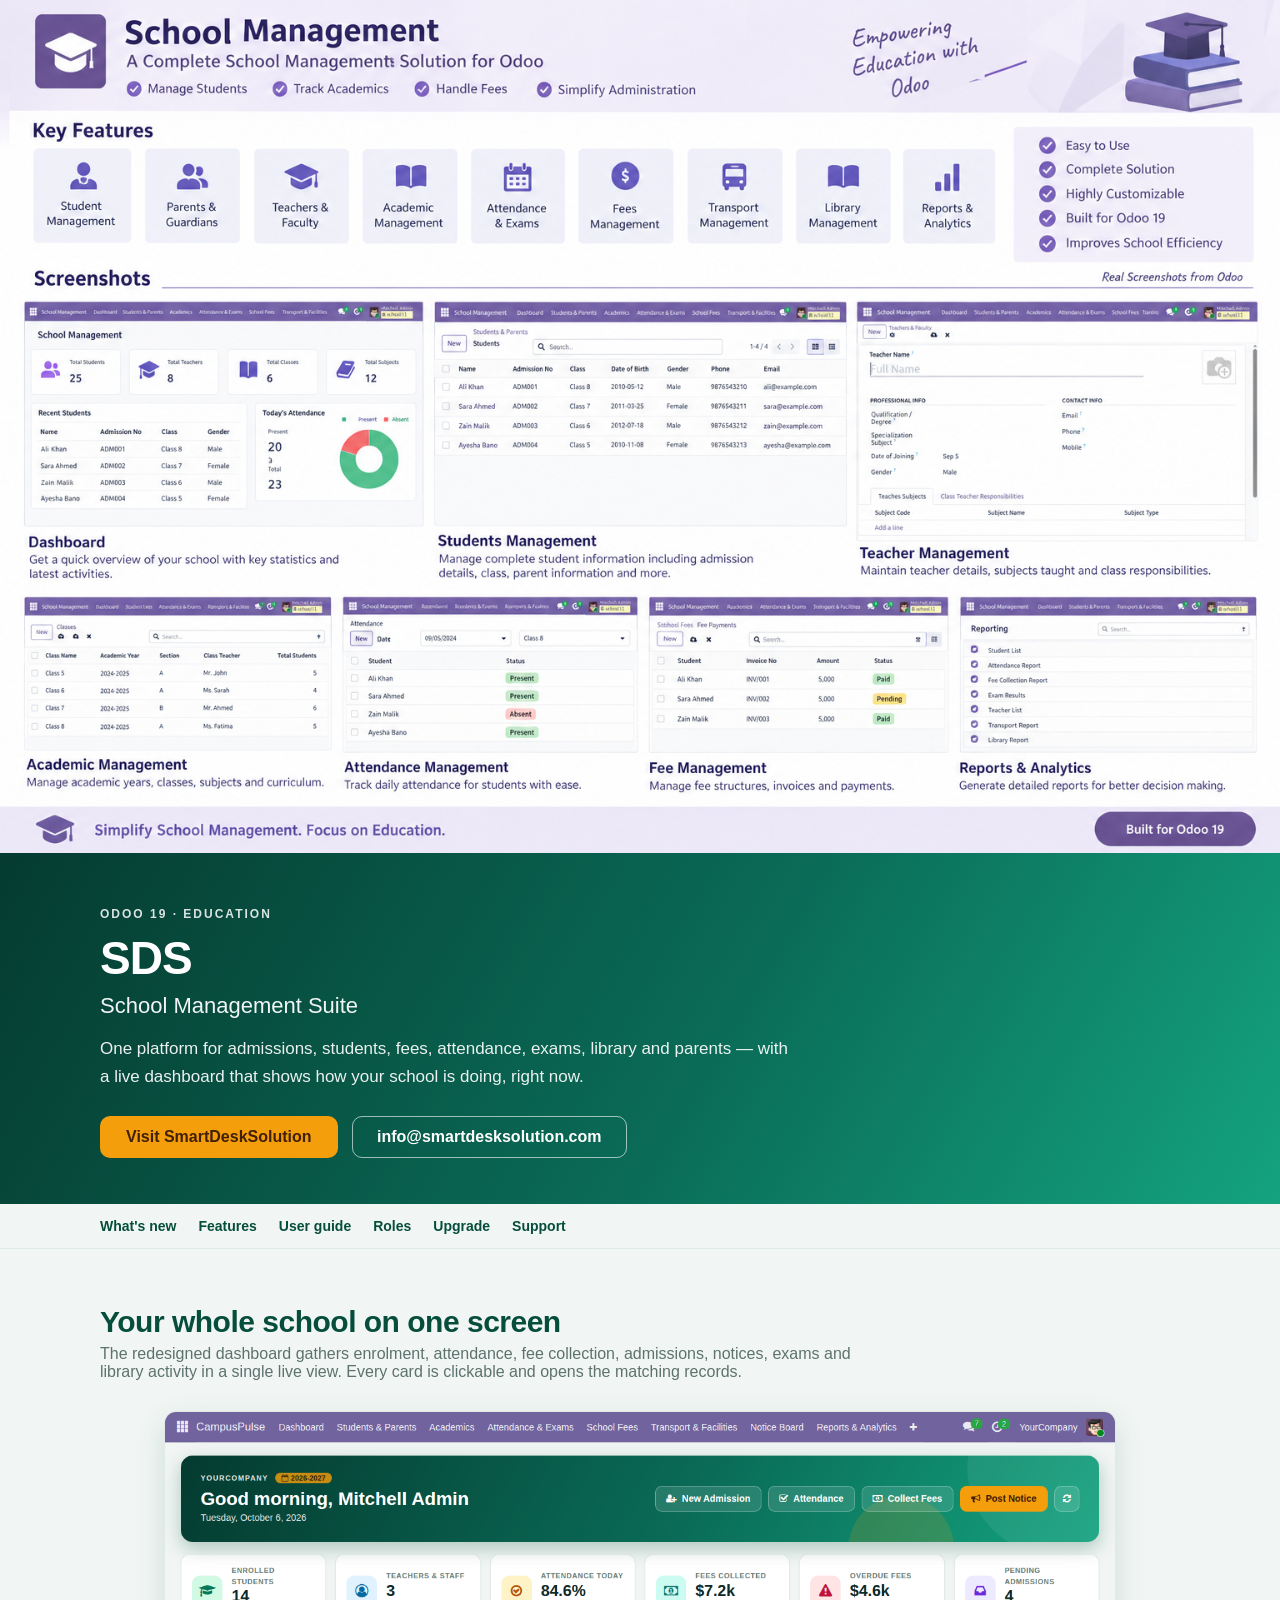
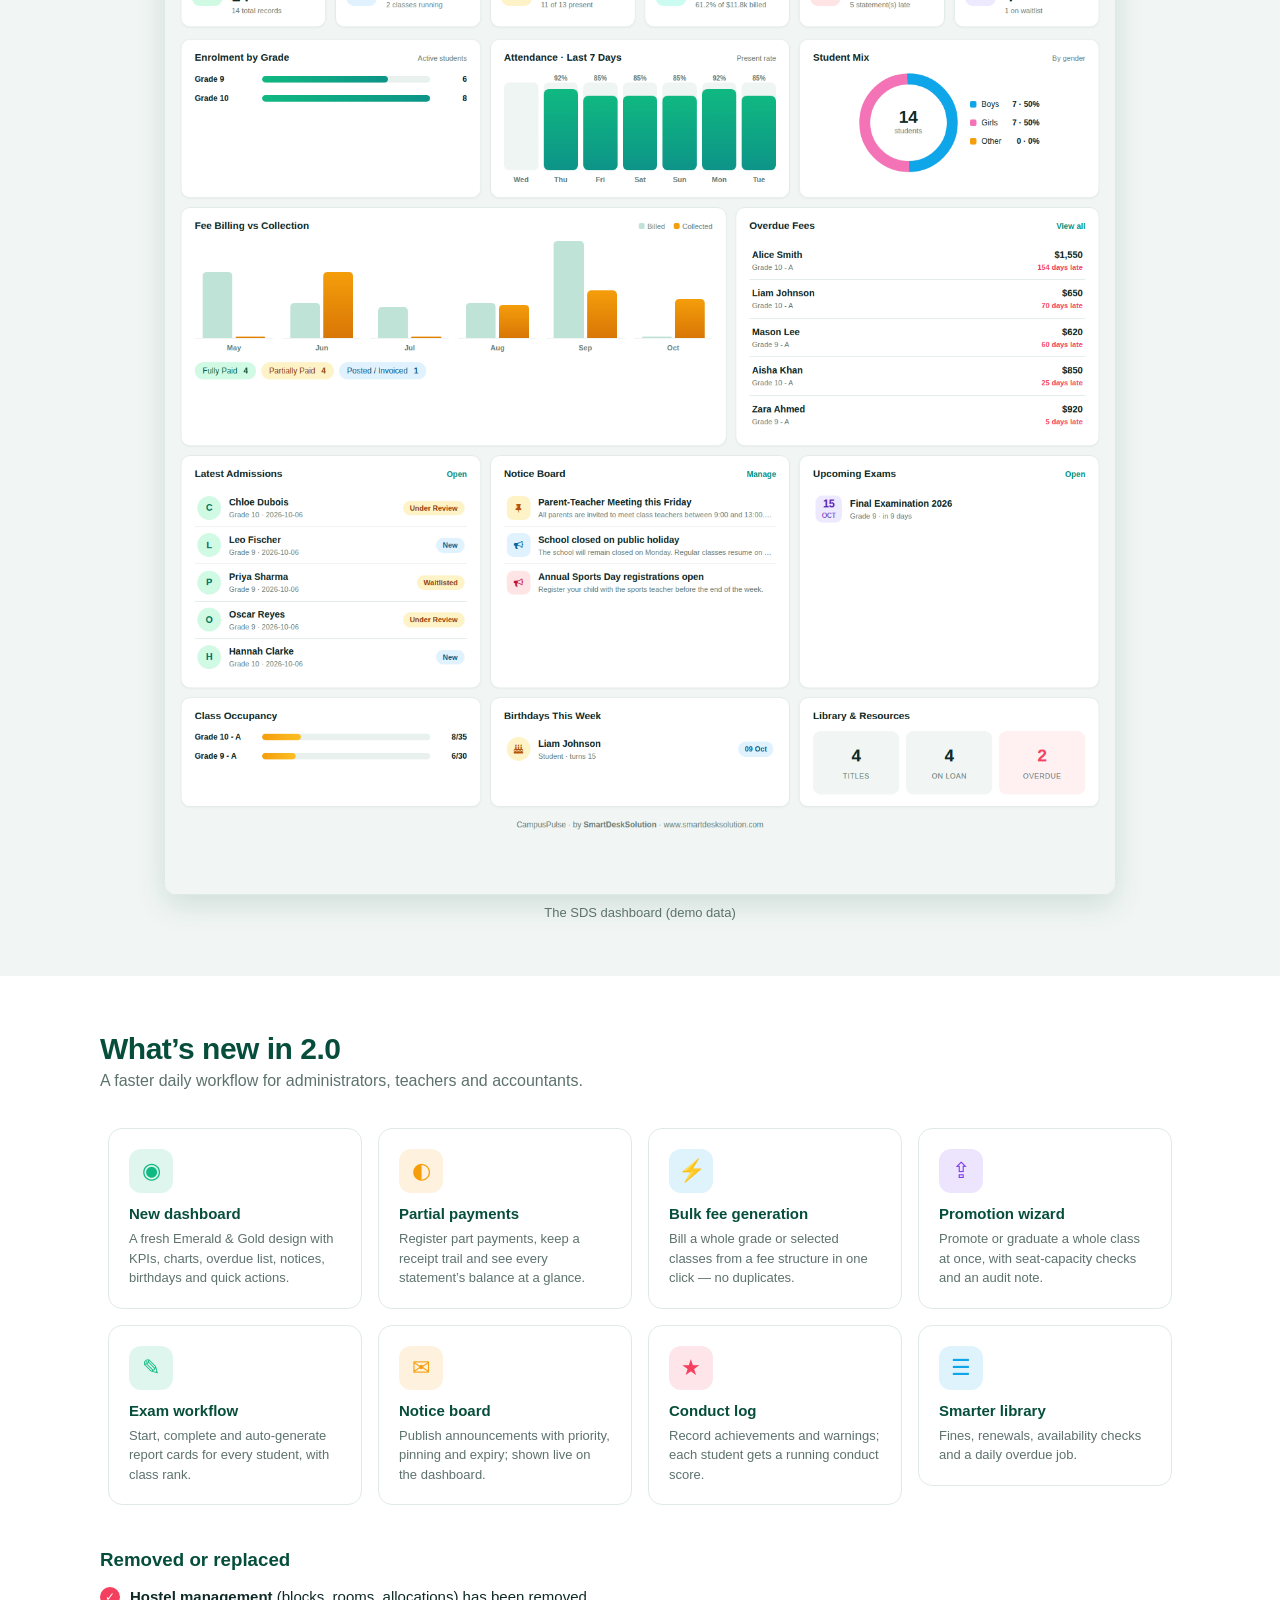
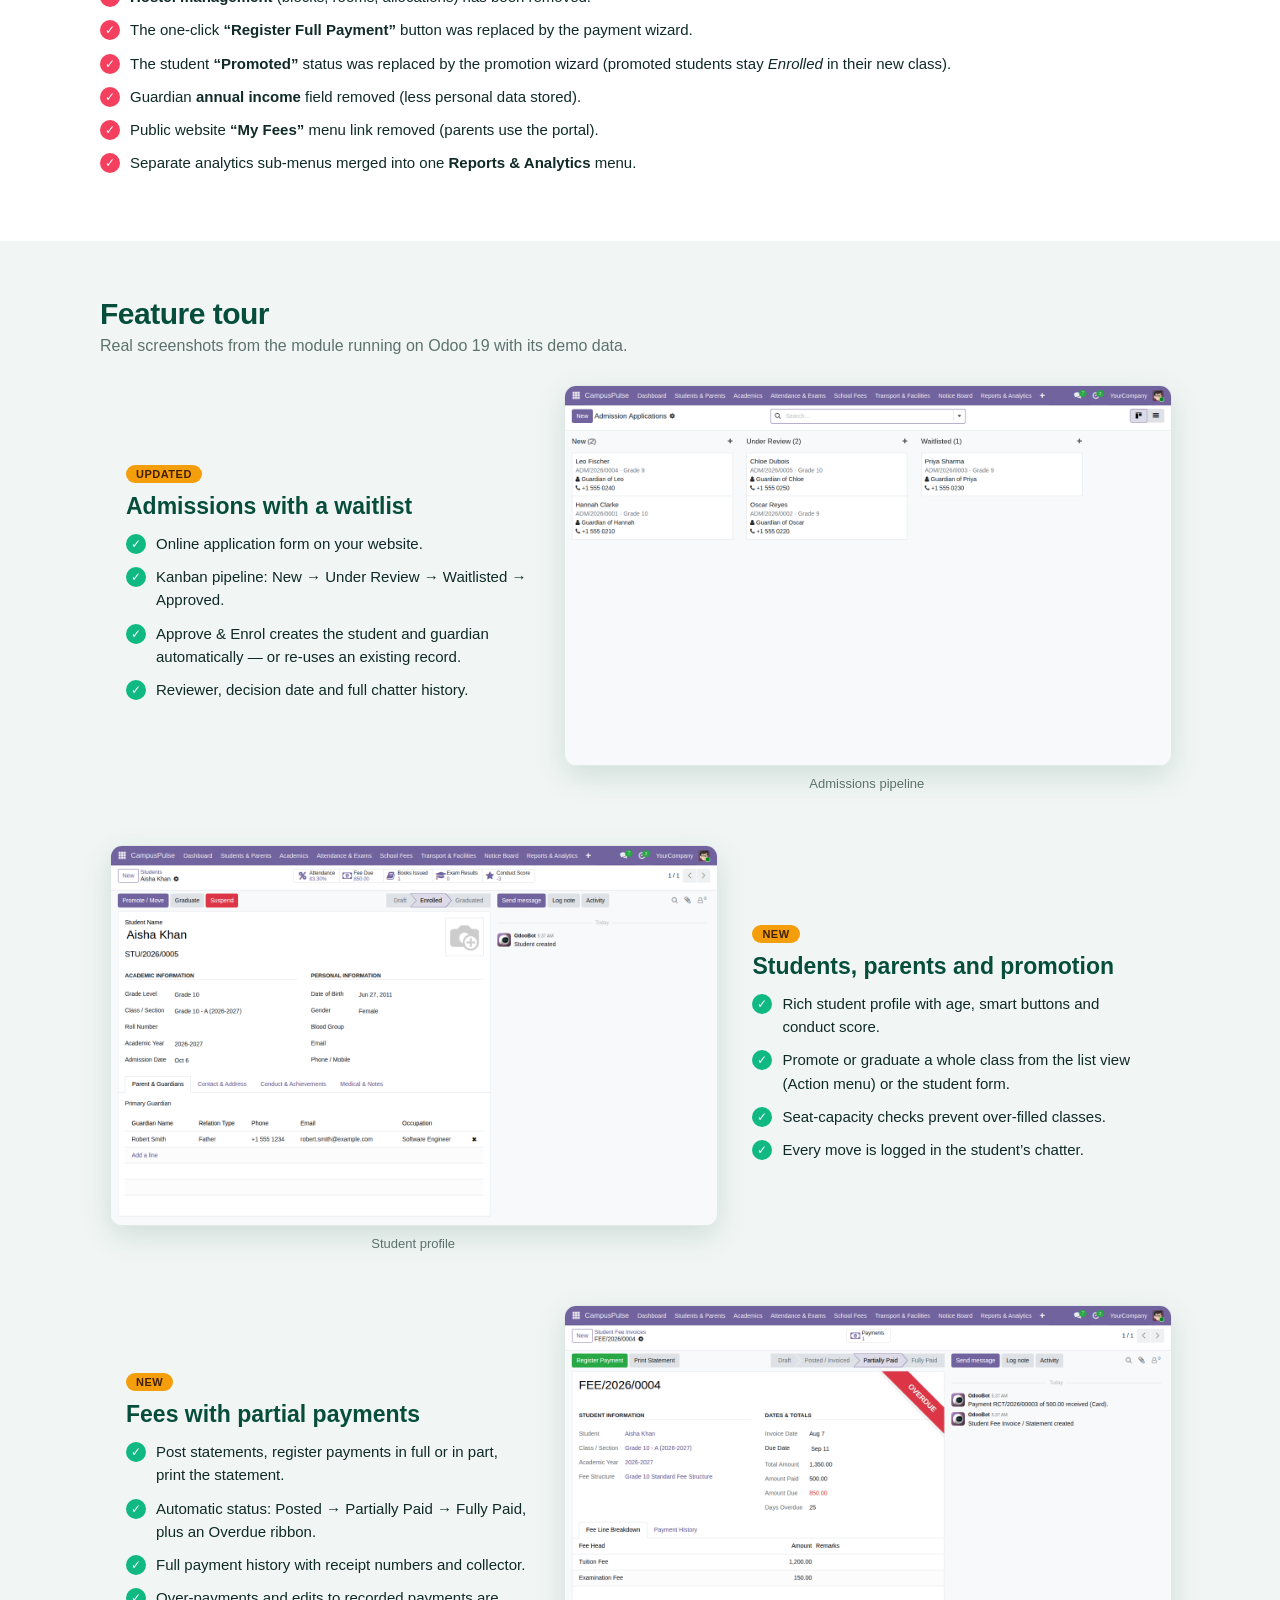
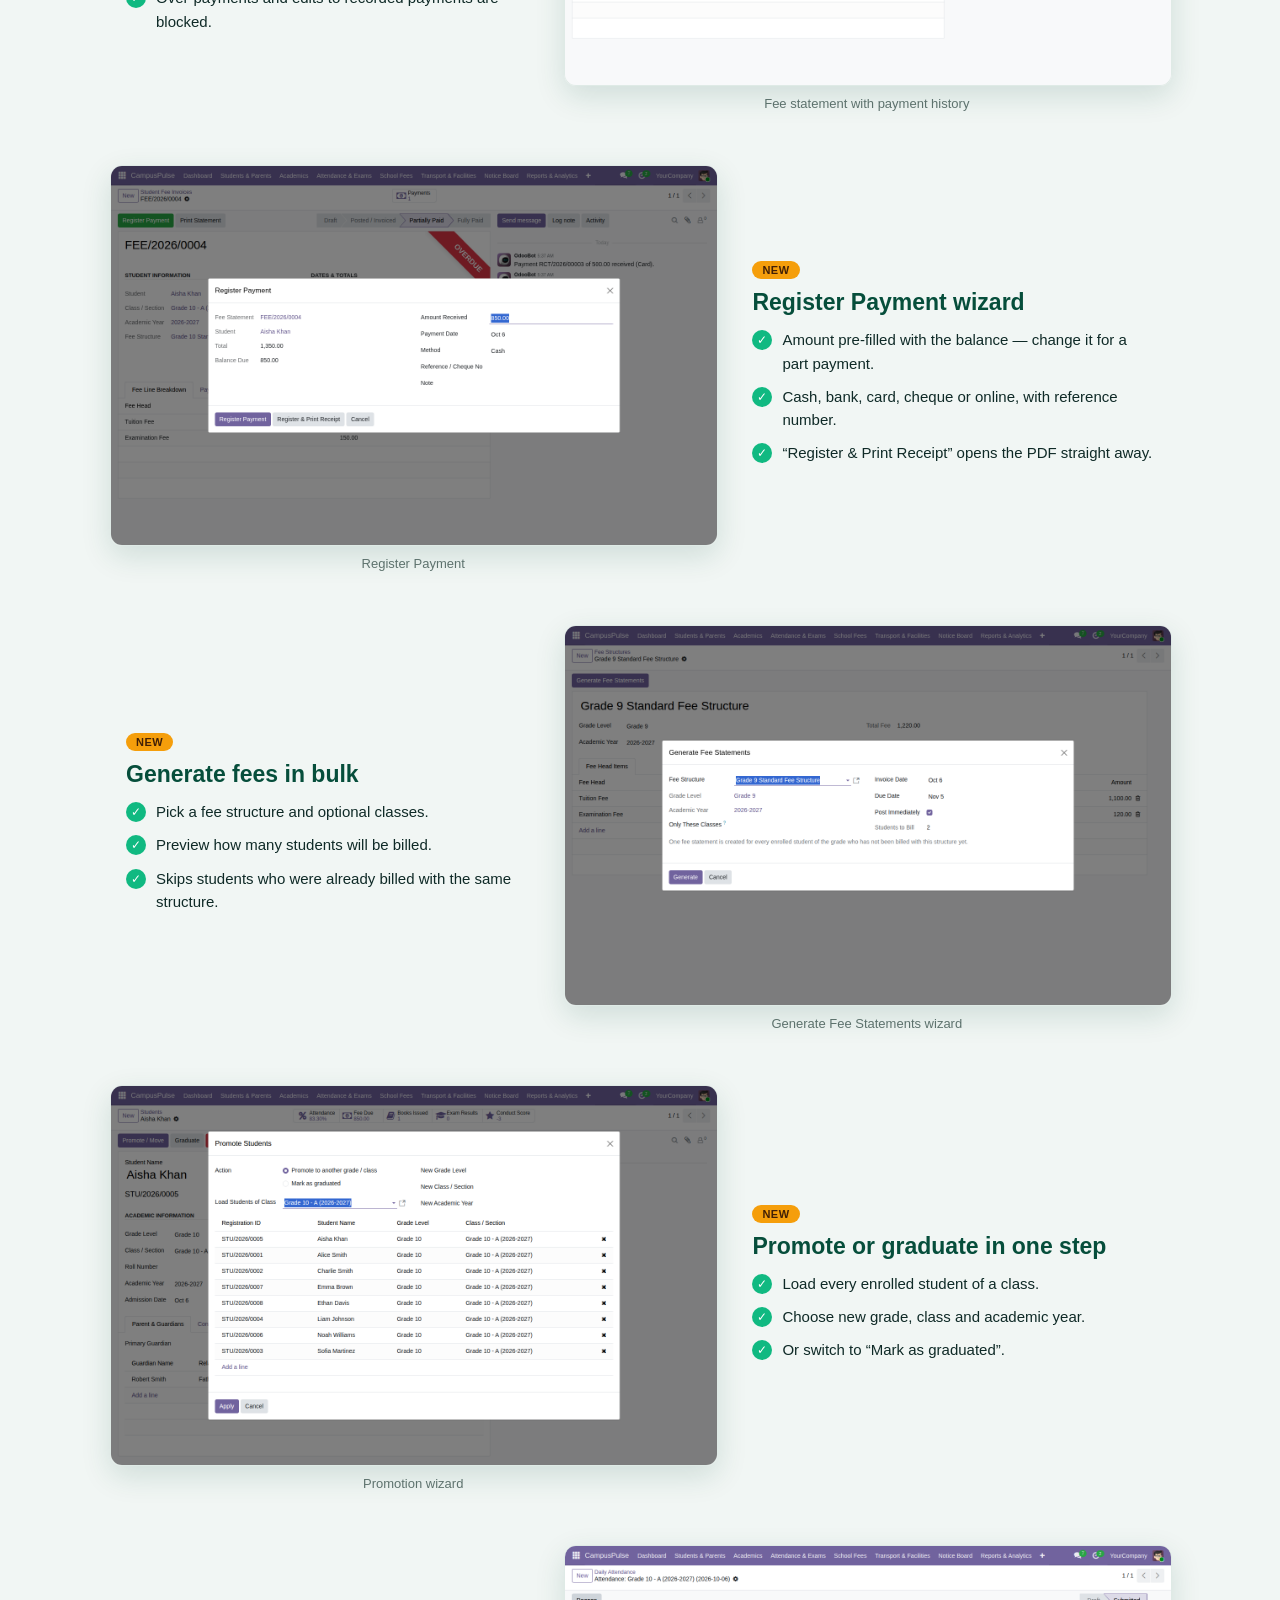
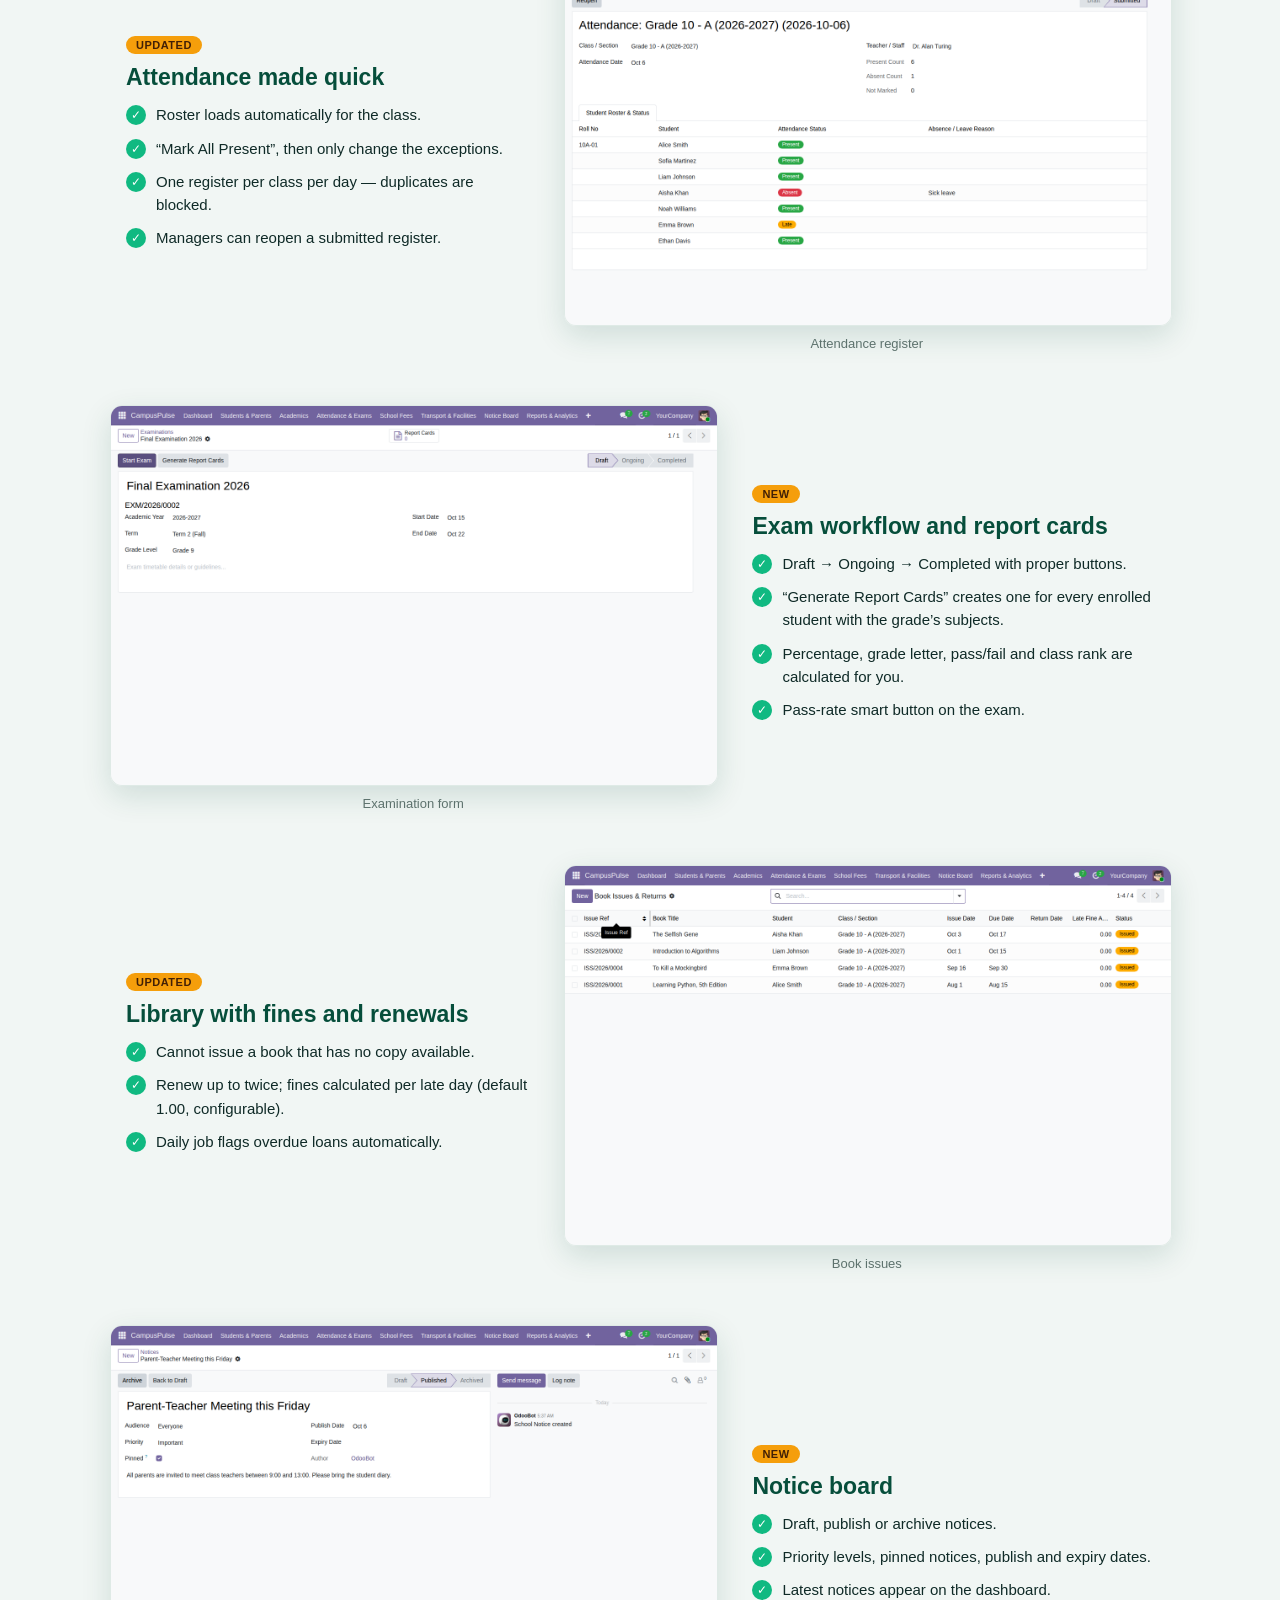
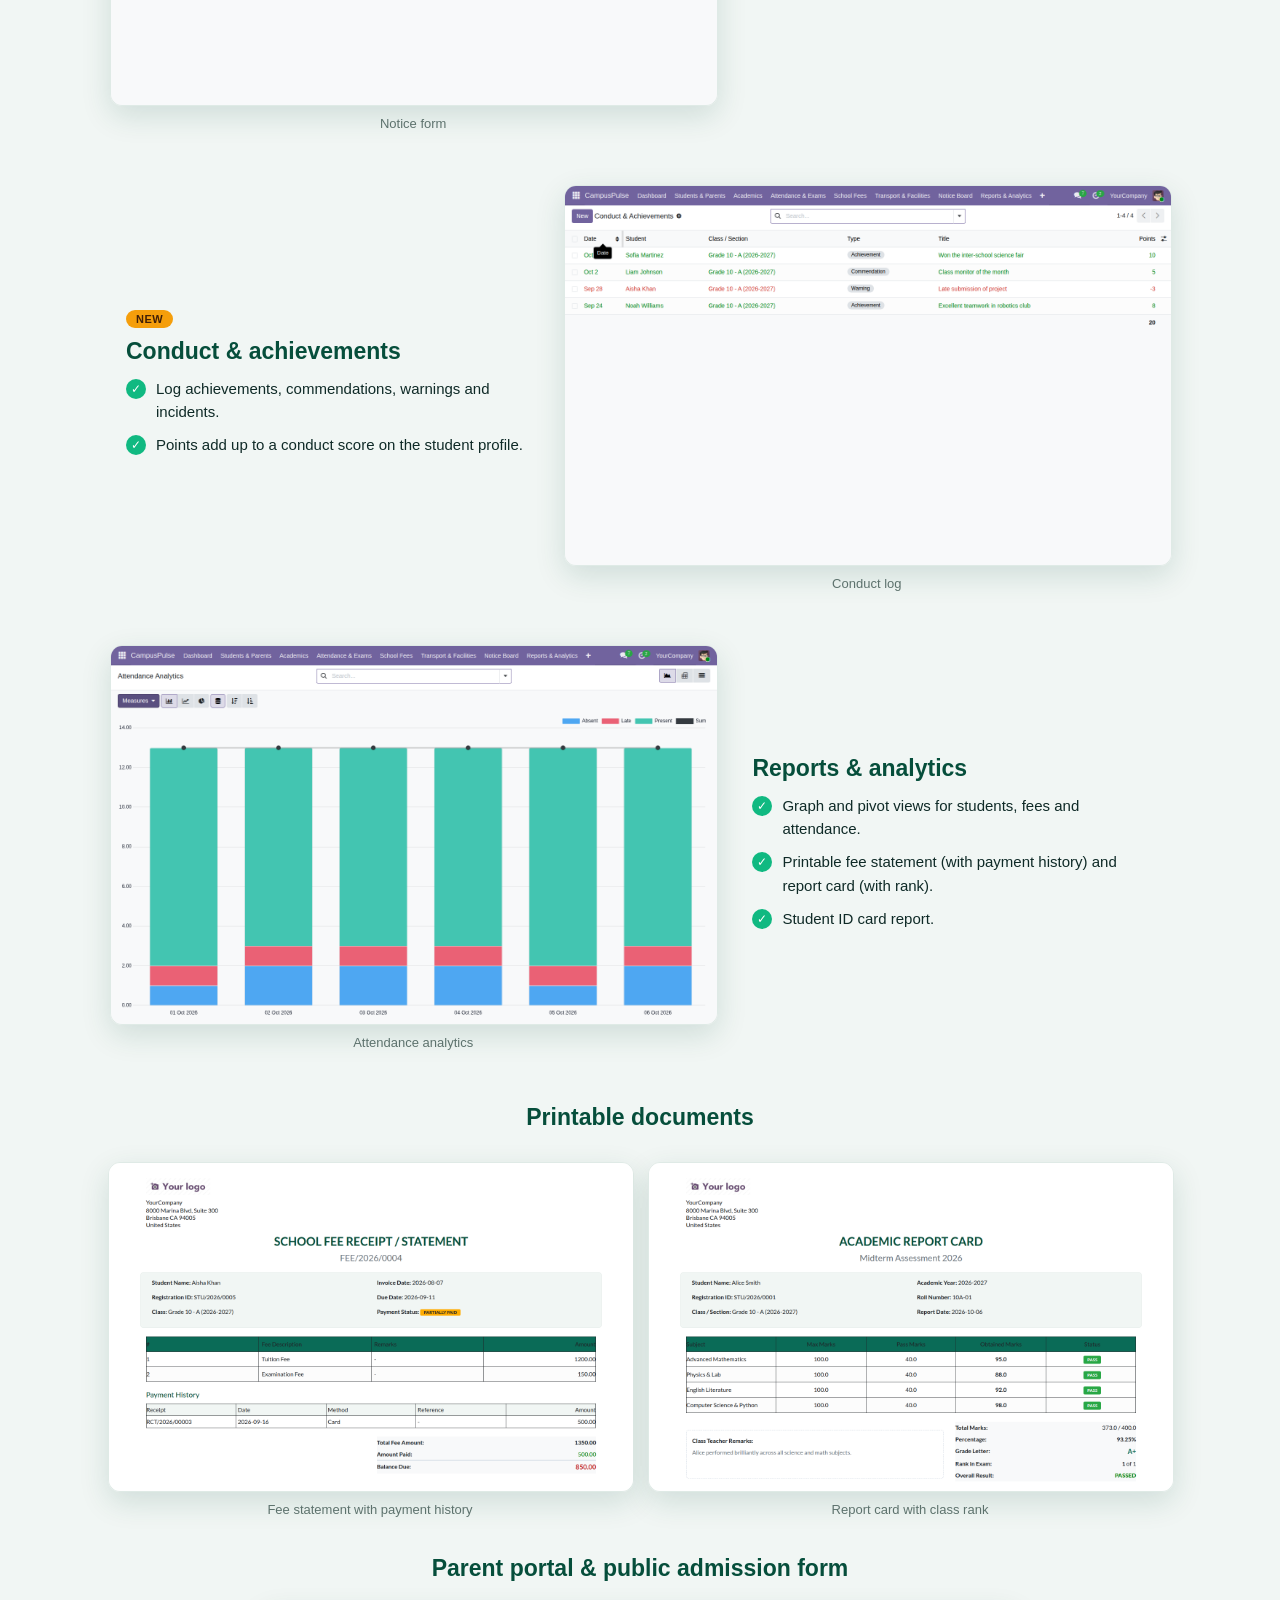
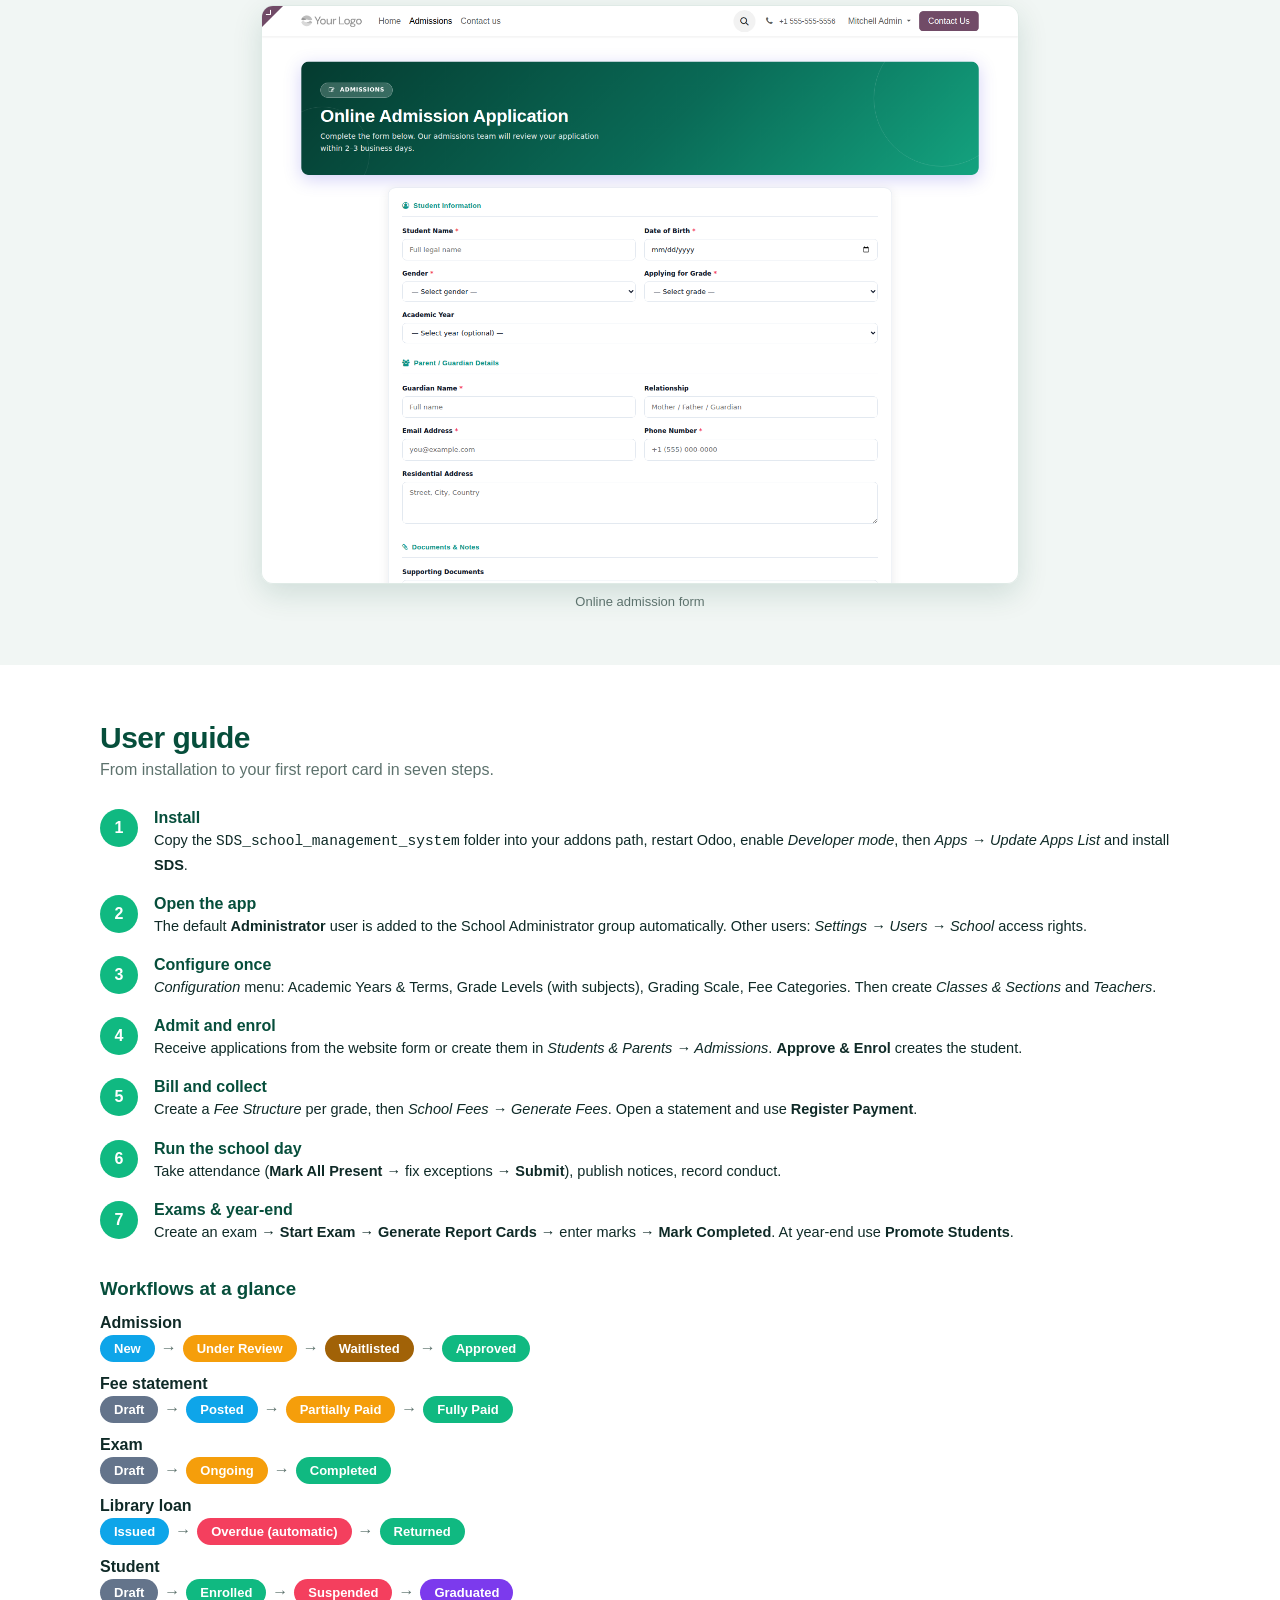
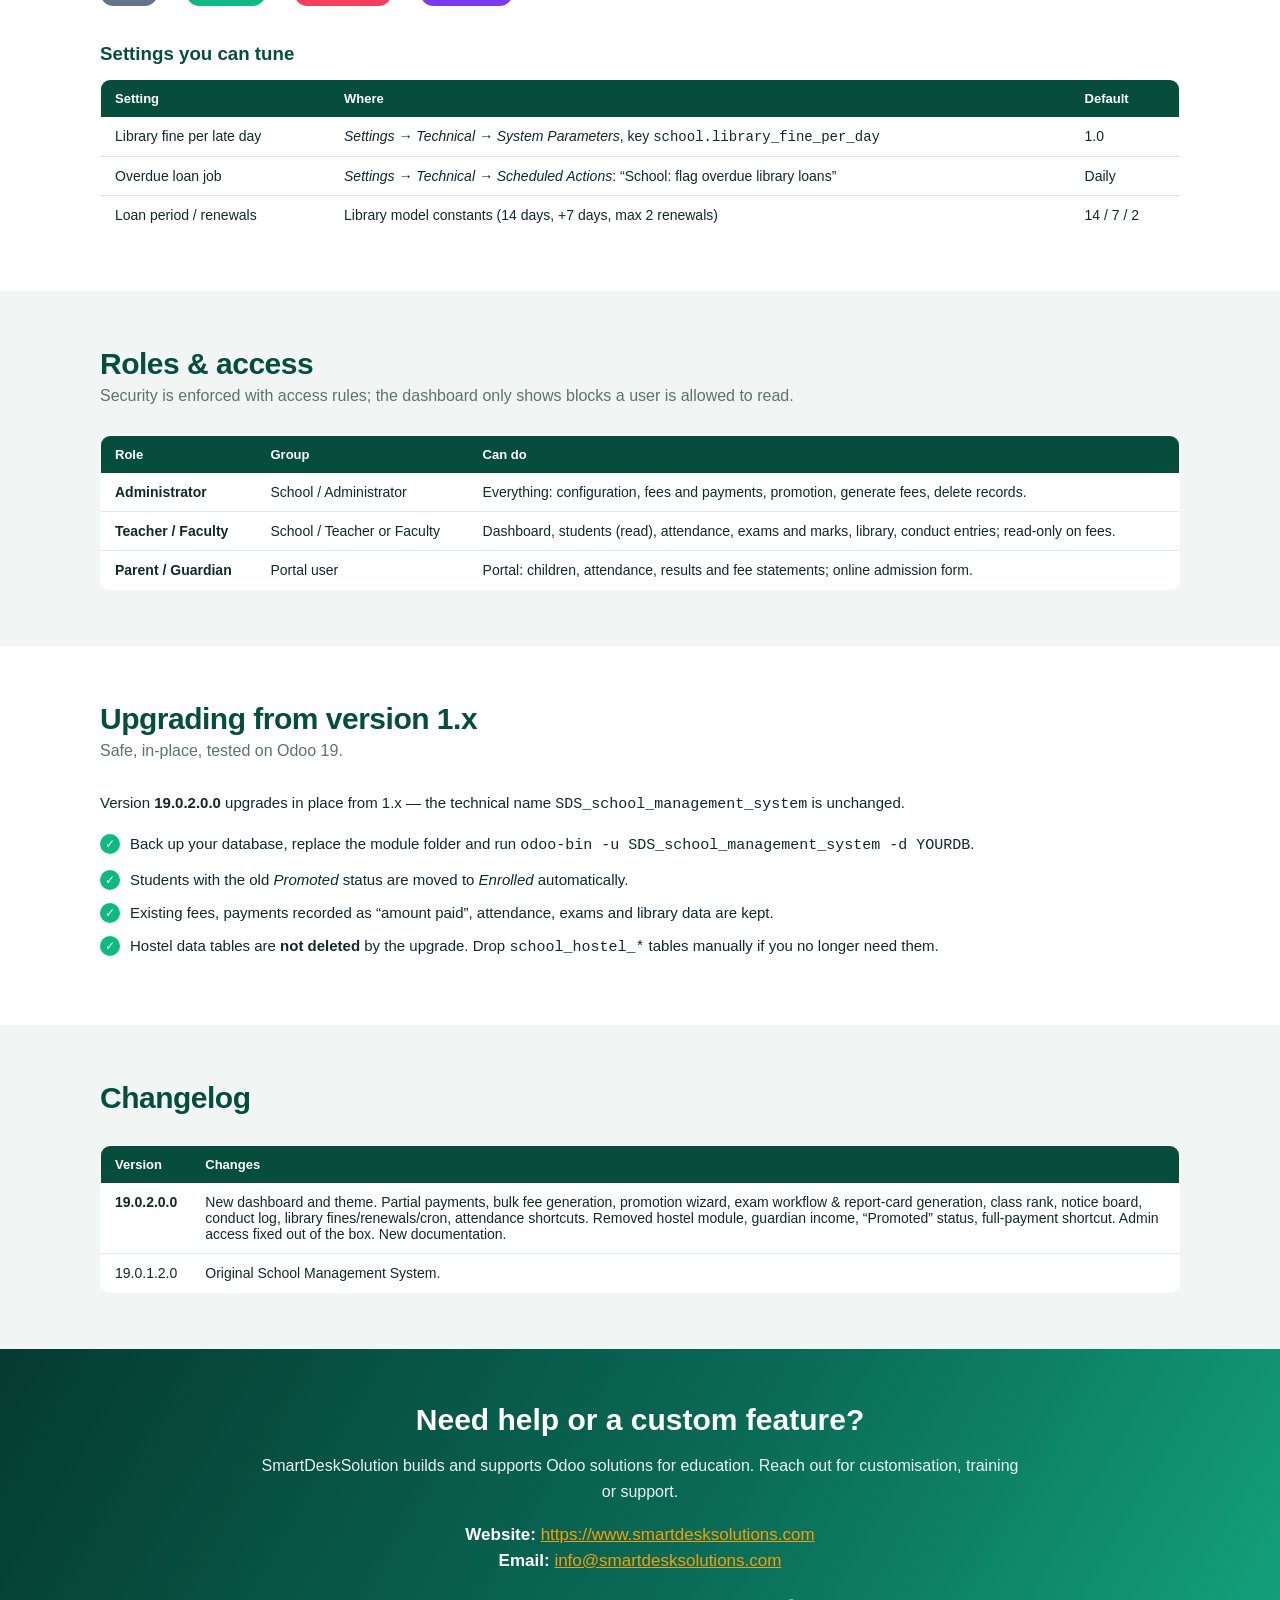
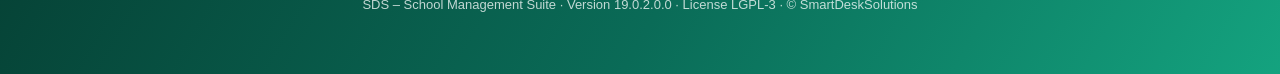
==== commit d47b180f: "Update index.html" ====
--- a/SDS_school_management_system/static/description/index.html
+++ b/SDS_school_management_system/static/description/index.html
@@ -5,7 +5,7 @@
 <header style="background:linear-gradient(120deg,#053b30 0%,#0a6b57 55%,#14a37f 100%);color:#fff;padding:54px 0 46px;">
 <div style="max-width:1080px;margin:0 auto;padding:0 28px;">
 <div style="text-transform:uppercase;letter-spacing:2px;font-size:12px;opacity:.85;font-weight:700;">Odoo 19 · Education</div>
-<h1 style="margin:10px 0 8px;font-size:46px;font-weight:800;letter-spacing:-1px;color:#fff;">CampusPulse</h1>
+<h1 style="margin:10px 0 8px;font-size:46px;font-weight:800;letter-spacing:-1px;color:#fff;">SDS</h1>
 <div style="font-size:22px;opacity:.95;margin-bottom:16px;">School Management Suite</div>
 <p style="max-width:700px;font-size:17px;line-height:1.6;opacity:.92;margin:0 0 26px;">One platform for admissions, students, fees, attendance, exams, library and parents — with a live dashboard that shows how your school is doing, right now.</p>
 <a href="https://www.smartdesksolution.com" style="display:inline-block;background:#f59e0b;color:#422006;font-weight:700;padding:12px 26px;border-radius:10px;text-decoration:none;margin-right:10px;">Visit SmartDeskSolution</a>
@@ -15,7 +15,7 @@
 <a href="#whatsnew" style="color:#064e3b;margin-right:22px;text-decoration:none;">What's new</a><a href="#features" style="color:#064e3b;margin-right:22px;text-decoration:none;">Features</a><a href="#guide" style="color:#064e3b;margin-right:22px;text-decoration:none;">User guide</a><a href="#roles" style="color:#064e3b;margin-right:22px;text-decoration:none;">Roles</a><a href="#upgrade" style="color:#064e3b;margin-right:22px;text-decoration:none;">Upgrade</a><a href="#support" style="color:#064e3b;text-decoration:none;">Support</a></div></nav><section id="overview" style="background:#f1f6f4;padding:56px 0;"><div style="max-width:1080px;margin:0 auto;padding:0 28px;">
 <h2 style="margin:0 0 6px;font-size:30px;color:#064e3b;font-weight:800;letter-spacing:-.5px;">Your whole school on one screen</h2>
 <p style="margin:0 0 30px;color:#5d726d;font-size:16px;max-width:760px;">The redesigned dashboard gathers enrolment, attendance, fee collection, admissions, notices, exams and library activity in a single live view. Every card is clickable and opens the matching records.</p><figure style="margin:0;"><img src="images/01_dashboard.png" alt="The CampusPulse dashboard (demo data)" style="width:88%;border-radius:12px;border:1px solid #dfeae6;box-shadow:0 10px 30px rgba(6,78,59,.14);display:block;margin:0 auto;"/>
-<figcaption style="text-align:center;color:#5d726d;font-size:13px;margin-top:10px;">The CampusPulse dashboard (demo data)</figcaption></figure></div></section><section id="whatsnew" style="background:#ffffff;padding:56px 0;"><div style="max-width:1080px;margin:0 auto;padding:0 28px;">
+<figcaption style="text-align:center;color:#5d726d;font-size:13px;margin-top:10px;">The SDS dashboard (demo data)</figcaption></figure></div></section><section id="whatsnew" style="background:#ffffff;padding:56px 0;"><div style="max-width:1080px;margin:0 auto;padding:0 28px;">
 <h2 style="margin:0 0 6px;font-size:30px;color:#064e3b;font-weight:800;letter-spacing:-.5px;">What’s new in 2.0</h2>
 <p style="margin:0 0 30px;color:#5d726d;font-size:16px;max-width:760px;">A faster daily workflow for administrators, teachers and accountants.</p><table style="width:100%;border-collapse:separate;border-spacing:0;table-layout:fixed;"><tr><td style="width:25%;vertical-align:top;padding:8px;"><div style="background:#fff;border:1px solid #dfeae6;border-radius:14px;padding:20px;height:100%;"><div style="width:44px;height:44px;border-radius:12px;background:#10b98122;color:#10b981;font-size:22px;line-height:44px;text-align:center;margin-bottom:12px;">◉</div><b style="color:#064e3b;font-size:15px;">New dashboard</b><p style="margin:6px 0 0;color:#5d726d;font-size:13px;line-height:1.5;">A fresh Emerald &amp; Gold design with KPIs, charts, overdue list, notices, birthdays and quick actions.</p></div></td><td style="width:25%;vertical-align:top;padding:8px;"><div style="background:#fff;border:1px solid #dfeae6;border-radius:14px;padding:20px;height:100%;"><div style="width:44px;height:44px;border-radius:12px;background:#f59e0b22;color:#f59e0b;font-size:22px;line-height:44px;text-align:center;margin-bottom:12px;">◐</div><b style="color:#064e3b;font-size:15px;">Partial payments</b><p style="margin:6px 0 0;color:#5d726d;font-size:13px;line-height:1.5;">Register part payments, keep a receipt trail and see every statement’s balance at a glance.</p></div></td><td style="width:25%;vertical-align:top;padding:8px;"><div style="background:#fff;border:1px solid #dfeae6;border-radius:14px;padding:20px;height:100%;"><div style="width:44px;height:44px;border-radius:12px;background:#0ea5e922;color:#0ea5e9;font-size:22px;line-height:44px;text-align:center;margin-bottom:12px;">⚡</div><b style="color:#064e3b;font-size:15px;">Bulk fee generation</b><p style="margin:6px 0 0;color:#5d726d;font-size:13px;line-height:1.5;">Bill a whole grade or selected classes from a fee structure in one click — no duplicates.</p></div></td><td style="width:25%;vertical-align:top;padding:8px;"><div style="background:#fff;border:1px solid #dfeae6;border-radius:14px;padding:20px;height:100%;"><div style="width:44px;height:44px;border-radius:12px;background:#7c3aed22;color:#7c3aed;font-size:22px;line-height:44px;text-align:center;margin-bottom:12px;">⇪</div><b style="color:#064e3b;font-size:15px;">Promotion wizard</b><p style="margin:6px 0 0;color:#5d726d;font-size:13px;line-height:1.5;">Promote or graduate a whole class at once, with seat-capacity checks and an audit note.</p></div></td></tr><tr><td style="width:25%;vertical-align:top;padding:8px;"><div style="background:#fff;border:1px solid #dfeae6;border-radius:14px;padding:20px;height:100%;"><div style="width:44px;height:44px;border-radius:12px;background:#10b98122;color:#10b981;font-size:22px;line-height:44px;text-align:center;margin-bottom:12px;">✎</div><b style="color:#064e3b;font-size:15px;">Exam workflow</b><p style="margin:6px 0 0;color:#5d726d;font-size:13px;line-height:1.5;">Start, complete and auto-generate report cards for every student, with class rank.</p></div></td><td style="width:25%;vertical-align:top;padding:8px;"><div style="background:#fff;border:1px solid #dfeae6;border-radius:14px;padding:20px;height:100%;"><div style="width:44px;height:44px;border-radius:12px;background:#f59e0b22;color:#f59e0b;font-size:22px;line-height:44px;text-align:center;margin-bottom:12px;">✉</div><b style="color:#064e3b;font-size:15px;">Notice board</b><p style="margin:6px 0 0;color:#5d726d;font-size:13px;line-height:1.5;">Publish announcements with priority, pinning and expiry; shown live on the dashboard.</p></div></td><td style="width:25%;vertical-align:top;padding:8px;"><div style="background:#fff;border:1px solid #dfeae6;border-radius:14px;padding:20px;height:100%;"><div style="width:44px;height:44px;border-radius:12px;background:#f43f5e22;color:#f43f5e;font-size:22px;line-height:44px;text-align:center;margin-bottom:12px;">★</div><b style="color:#064e3b;font-size:15px;">Conduct log</b><p style="margin:6px 0 0;color:#5d726d;font-size:13px;line-height:1.5;">Record achievements and warnings; each student gets a running conduct score.</p></div></td><td style="width:25%;vertical-align:top;padding:8px;"><div style="background:#fff;border:1px solid #dfeae6;border-radius:14px;padding:20px;height:100%;"><div style="width:44px;height:44px;border-radius:12px;background:#0ea5e922;color:#0ea5e9;font-size:22px;line-height:44px;text-align:center;margin-bottom:12px;">☰</div><b style="color:#064e3b;font-size:15px;">Smarter library</b><p style="margin:6px 0 0;color:#5d726d;font-size:13px;line-height:1.5;">Fines, renewals, availability checks and a daily overdue job.</p></div></td></tr></table><h3 style="margin:36px 0 14px;color:#064e3b;">Removed or replaced</h3><ul style="list-style:none;margin:0;padding:0;color:#0f2a27;font-size:15px;"><li style="margin:0 0 10px;padding-left:30px;position:relative;line-height:1.55;"><span style="position:absolute;left:0;top:2px;width:20px;height:20px;border-radius:50%;background:#f43f5e;color:#fff;font-size:12px;line-height:20px;text-align:center;">✓</span><b>Hostel management</b> (blocks, rooms, allocations) has been removed.</li><li style="margin:0 0 10px;padding-left:30px;position:relative;line-height:1.55;"><span style="position:absolute;left:0;top:2px;width:20px;height:20px;border-radius:50%;background:#f43f5e;color:#fff;font-size:12px;line-height:20px;text-align:center;">✓</span>The one-click <b>“Register Full Payment”</b> button was replaced by the payment wizard.</li><li style="margin:0 0 10px;padding-left:30px;position:relative;line-height:1.55;"><span style="position:absolute;left:0;top:2px;width:20px;height:20px;border-radius:50%;background:#f43f5e;color:#fff;font-size:12px;line-height:20px;text-align:center;">✓</span>The student <b>“Promoted”</b> status was replaced by the promotion wizard (promoted students stay <i>Enrolled</i> in their new class).</li><li style="margin:0 0 10px;padding-left:30px;position:relative;line-height:1.55;"><span style="position:absolute;left:0;top:2px;width:20px;height:20px;border-radius:50%;background:#f43f5e;color:#fff;font-size:12px;line-height:20px;text-align:center;">✓</span>Guardian <b>annual income</b> field removed (less personal data stored).</li><li style="margin:0 0 10px;padding-left:30px;position:relative;line-height:1.55;"><span style="position:absolute;left:0;top:2px;width:20px;height:20px;border-radius:50%;background:#f43f5e;color:#fff;font-size:12px;line-height:20px;text-align:center;">✓</span>Public website <b>“My Fees”</b> menu link removed (parents use the portal).</li><li style="margin:0 0 10px;padding-left:30px;position:relative;line-height:1.55;"><span style="position:absolute;left:0;top:2px;width:20px;height:20px;border-radius:50%;background:#f43f5e;color:#fff;font-size:12px;line-height:20px;text-align:center;">✓</span>Separate analytics sub-menus merged into one <b>Reports &amp; Analytics</b> menu.</li></ul></div></section><section id="features" style="background:#f1f6f4;padding:56px 0;"><div style="max-width:1080px;margin:0 auto;padding:0 28px;">
 <h2 style="margin:0 0 6px;font-size:30px;color:#064e3b;font-weight:800;letter-spacing:-.5px;">Feature tour</h2>
@@ -36,7 +36,7 @@
 <figcaption style="text-align:center;color:#5d726d;font-size:13px;margin-top:10px;">Report card with class rank</figcaption></figure></td></tr></table></div><div style="margin:30px 0 0;"><h3 style="text-align:center;color:#064e3b;font-size:23px;">Parent portal &amp; public admission form</h3><figure style="margin:0;"><img src="images/19_portal_admission.png" alt="Online admission form" style="width:70%;border-radius:12px;border:1px solid #dfeae6;box-shadow:0 10px 30px rgba(6,78,59,.14);display:block;margin:0 auto;"/>
 <figcaption style="text-align:center;color:#5d726d;font-size:13px;margin-top:10px;">Online admission form</figcaption></figure></div></div></section><section id="guide" style="background:#ffffff;padding:56px 0;"><div style="max-width:1080px;margin:0 auto;padding:0 28px;">
 <h2 style="margin:0 0 6px;font-size:30px;color:#064e3b;font-weight:800;letter-spacing:-.5px;">User guide</h2>
-<p style="margin:0 0 30px;color:#5d726d;font-size:16px;max-width:760px;">From installation to your first report card in seven steps.</p><div style="display:flex;gap:16px;margin:0 0 18px;"><div style="flex:0 0 38px;width:38px;height:38px;border-radius:50%;background:#10b981;color:#fff;font-weight:800;text-align:center;line-height:38px;">1</div><div><b style="color:#064e3b;font-size:16px;">Install</b><div style="color:#0f2a27;font-size:14.5px;line-height:1.6;margin-top:2px;">Copy the <code>SDS_school_management_system</code> folder into your addons path, restart Odoo, enable <i>Developer mode</i>, then <i>Apps → Update Apps List</i> and install <b>CampusPulse</b>.</div></div></div><div style="display:flex;gap:16px;margin:0 0 18px;"><div style="flex:0 0 38px;width:38px;height:38px;border-radius:50%;background:#10b981;color:#fff;font-weight:800;text-align:center;line-height:38px;">2</div><div><b style="color:#064e3b;font-size:16px;">Open the app</b><div style="color:#0f2a27;font-size:14.5px;line-height:1.6;margin-top:2px;">The default <b>Administrator</b> user is added to the School Administrator group automatically. Other users: <i>Settings → Users → School</i> access rights.</div></div></div><div style="display:flex;gap:16px;margin:0 0 18px;"><div style="flex:0 0 38px;width:38px;height:38px;border-radius:50%;background:#10b981;color:#fff;font-weight:800;text-align:center;line-height:38px;">3</div><div><b style="color:#064e3b;font-size:16px;">Configure once</b><div style="color:#0f2a27;font-size:14.5px;line-height:1.6;margin-top:2px;"><i>Configuration</i> menu: Academic Years &amp; Terms, Grade Levels (with subjects), Grading Scale, Fee Categories. Then create <i>Classes &amp; Sections</i> and <i>Teachers</i>.</div></div></div><div style="display:flex;gap:16px;margin:0 0 18px;"><div style="flex:0 0 38px;width:38px;height:38px;border-radius:50%;background:#10b981;color:#fff;font-weight:800;text-align:center;line-height:38px;">4</div><div><b style="color:#064e3b;font-size:16px;">Admit and enrol</b><div style="color:#0f2a27;font-size:14.5px;line-height:1.6;margin-top:2px;">Receive applications from the website form or create them in <i>Students &amp; Parents → Admissions</i>. <b>Approve &amp; Enrol</b> creates the student.</div></div></div><div style="display:flex;gap:16px;margin:0 0 18px;"><div style="flex:0 0 38px;width:38px;height:38px;border-radius:50%;background:#10b981;color:#fff;font-weight:800;text-align:center;line-height:38px;">5</div><div><b style="color:#064e3b;font-size:16px;">Bill and collect</b><div style="color:#0f2a27;font-size:14.5px;line-height:1.6;margin-top:2px;">Create a <i>Fee Structure</i> per grade, then <i>School Fees → Generate Fees</i>. Open a statement and use <b>Register Payment</b>.</div></div></div><div style="display:flex;gap:16px;margin:0 0 18px;"><div style="flex:0 0 38px;width:38px;height:38px;border-radius:50%;background:#10b981;color:#fff;font-weight:800;text-align:center;line-height:38px;">6</div><div><b style="color:#064e3b;font-size:16px;">Run the school day</b><div style="color:#0f2a27;font-size:14.5px;line-height:1.6;margin-top:2px;">Take attendance (<b>Mark All Present</b> → fix exceptions → <b>Submit</b>), publish notices, record conduct.</div></div></div><div style="display:flex;gap:16px;margin:0 0 18px;"><div style="flex:0 0 38px;width:38px;height:38px;border-radius:50%;background:#10b981;color:#fff;font-weight:800;text-align:center;line-height:38px;">7</div><div><b style="color:#064e3b;font-size:16px;">Exams &amp; year-end</b><div style="color:#0f2a27;font-size:14.5px;line-height:1.6;margin-top:2px;">Create an exam → <b>Start Exam</b> → <b>Generate Report Cards</b> → enter marks → <b>Mark Completed</b>. At year-end use <b>Promote Students</b>.</div></div></div><h3 style="margin:34px 0 14px;color:#064e3b;">Workflows at a glance</h3>
+<p style="margin:0 0 30px;color:#5d726d;font-size:16px;max-width:760px;">From installation to your first report card in seven steps.</p><div style="display:flex;gap:16px;margin:0 0 18px;"><div style="flex:0 0 38px;width:38px;height:38px;border-radius:50%;background:#10b981;color:#fff;font-weight:800;text-align:center;line-height:38px;">1</div><div><b style="color:#064e3b;font-size:16px;">Install</b><div style="color:#0f2a27;font-size:14.5px;line-height:1.6;margin-top:2px;">Copy the <code>SDS_school_management_system</code> folder into your addons path, restart Odoo, enable <i>Developer mode</i>, then <i>Apps → Update Apps List</i> and install <b>SDS</b>.</div></div></div><div style="display:flex;gap:16px;margin:0 0 18px;"><div style="flex:0 0 38px;width:38px;height:38px;border-radius:50%;background:#10b981;color:#fff;font-weight:800;text-align:center;line-height:38px;">2</div><div><b style="color:#064e3b;font-size:16px;">Open the app</b><div style="color:#0f2a27;font-size:14.5px;line-height:1.6;margin-top:2px;">The default <b>Administrator</b> user is added to the School Administrator group automatically. Other users: <i>Settings → Users → School</i> access rights.</div></div></div><div style="display:flex;gap:16px;margin:0 0 18px;"><div style="flex:0 0 38px;width:38px;height:38px;border-radius:50%;background:#10b981;color:#fff;font-weight:800;text-align:center;line-height:38px;">3</div><div><b style="color:#064e3b;font-size:16px;">Configure once</b><div style="color:#0f2a27;font-size:14.5px;line-height:1.6;margin-top:2px;"><i>Configuration</i> menu: Academic Years &amp; Terms, Grade Levels (with subjects), Grading Scale, Fee Categories. Then create <i>Classes &amp; Sections</i> and <i>Teachers</i>.</div></div></div><div style="display:flex;gap:16px;margin:0 0 18px;"><div style="flex:0 0 38px;width:38px;height:38px;border-radius:50%;background:#10b981;color:#fff;font-weight:800;text-align:center;line-height:38px;">4</div><div><b style="color:#064e3b;font-size:16px;">Admit and enrol</b><div style="color:#0f2a27;font-size:14.5px;line-height:1.6;margin-top:2px;">Receive applications from the website form or create them in <i>Students &amp; Parents → Admissions</i>. <b>Approve &amp; Enrol</b> creates the student.</div></div></div><div style="display:flex;gap:16px;margin:0 0 18px;"><div style="flex:0 0 38px;width:38px;height:38px;border-radius:50%;background:#10b981;color:#fff;font-weight:800;text-align:center;line-height:38px;">5</div><div><b style="color:#064e3b;font-size:16px;">Bill and collect</b><div style="color:#0f2a27;font-size:14.5px;line-height:1.6;margin-top:2px;">Create a <i>Fee Structure</i> per grade, then <i>School Fees → Generate Fees</i>. Open a statement and use <b>Register Payment</b>.</div></div></div><div style="display:flex;gap:16px;margin:0 0 18px;"><div style="flex:0 0 38px;width:38px;height:38px;border-radius:50%;background:#10b981;color:#fff;font-weight:800;text-align:center;line-height:38px;">6</div><div><b style="color:#064e3b;font-size:16px;">Run the school day</b><div style="color:#0f2a27;font-size:14.5px;line-height:1.6;margin-top:2px;">Take attendance (<b>Mark All Present</b> → fix exceptions → <b>Submit</b>), publish notices, record conduct.</div></div></div><div style="display:flex;gap:16px;margin:0 0 18px;"><div style="flex:0 0 38px;width:38px;height:38px;border-radius:50%;background:#10b981;color:#fff;font-weight:800;text-align:center;line-height:38px;">7</div><div><b style="color:#064e3b;font-size:16px;">Exams &amp; year-end</b><div style="color:#0f2a27;font-size:14.5px;line-height:1.6;margin-top:2px;">Create an exam → <b>Start Exam</b> → <b>Generate Report Cards</b> → enter marks → <b>Mark Completed</b>. At year-end use <b>Promote Students</b>.</div></div></div><h3 style="margin:34px 0 14px;color:#064e3b;">Workflows at a glance</h3>
 <p style="margin:0 0 10px;"><b>Admission</b><br/><span style="display:inline-block;background:#0ea5e9;color:#fff;padding:6px 14px;border-radius:20px;font-size:13px;font-weight:600;margin:3px 0;">New</span><span style="color:#5d726d;margin:0 6px;">→</span><span style="display:inline-block;background:#f59e0b;color:#fff;padding:6px 14px;border-radius:20px;font-size:13px;font-weight:600;margin:3px 0;">Under Review</span><span style="color:#5d726d;margin:0 6px;">→</span><span style="display:inline-block;background:#a16207;color:#fff;padding:6px 14px;border-radius:20px;font-size:13px;font-weight:600;margin:3px 0;">Waitlisted</span><span style="color:#5d726d;margin:0 6px;">→</span><span style="display:inline-block;background:#10b981;color:#fff;padding:6px 14px;border-radius:20px;font-size:13px;font-weight:600;margin:3px 0;">Approved</span></p>
 <p style="margin:0 0 10px;"><b>Fee statement</b><br/><span style="display:inline-block;background:#64748b;color:#fff;padding:6px 14px;border-radius:20px;font-size:13px;font-weight:600;margin:3px 0;">Draft</span><span style="color:#5d726d;margin:0 6px;">→</span><span style="display:inline-block;background:#0ea5e9;color:#fff;padding:6px 14px;border-radius:20px;font-size:13px;font-weight:600;margin:3px 0;">Posted</span><span style="color:#5d726d;margin:0 6px;">→</span><span style="display:inline-block;background:#f59e0b;color:#fff;padding:6px 14px;border-radius:20px;font-size:13px;font-weight:600;margin:3px 0;">Partially Paid</span><span style="color:#5d726d;margin:0 6px;">→</span><span style="display:inline-block;background:#10b981;color:#fff;padding:6px 14px;border-radius:20px;font-size:13px;font-weight:600;margin:3px 0;">Fully Paid</span></p>
 <p style="margin:0 0 10px;"><b>Exam</b><br/><span style="display:inline-block;background:#64748b;color:#fff;padding:6px 14px;border-radius:20px;font-size:13px;font-weight:600;margin:3px 0;">Draft</span><span style="color:#5d726d;margin:0 6px;">→</span><span style="display:inline-block;background:#f59e0b;color:#fff;padding:6px 14px;border-radius:20px;font-size:13px;font-weight:600;margin:3px 0;">Ongoing</span><span style="color:#5d726d;margin:0 6px;">→</span><span style="display:inline-block;background:#10b981;color:#fff;padding:6px 14px;border-radius:20px;font-size:13px;font-weight:600;margin:3px 0;">Completed</span></p>
@@ -50,9 +50,9 @@
 <p style="margin:0 0 30px;color:#5d726d;font-size:16px;max-width:760px;">Safe, in-place, tested on Odoo 19.</p><p style="font-size:15px;line-height:1.7;">Version <b>19.0.2.0.0</b> upgrades in place from 1.x — the technical name <code>SDS_school_management_system</code> is unchanged.</p>
 <ul style="list-style:none;margin:0;padding:0;color:#0f2a27;font-size:15px;"><li style="margin:0 0 10px;padding-left:30px;position:relative;line-height:1.55;"><span style="position:absolute;left:0;top:2px;width:20px;height:20px;border-radius:50%;background:#10b981;color:#fff;font-size:12px;line-height:20px;text-align:center;">✓</span>Back up your database, replace the module folder and run <code>odoo-bin -u SDS_school_management_system -d YOURDB</code>.</li><li style="margin:0 0 10px;padding-left:30px;position:relative;line-height:1.55;"><span style="position:absolute;left:0;top:2px;width:20px;height:20px;border-radius:50%;background:#10b981;color:#fff;font-size:12px;line-height:20px;text-align:center;">✓</span>Students with the old <i>Promoted</i> status are moved to <i>Enrolled</i> automatically.</li><li style="margin:0 0 10px;padding-left:30px;position:relative;line-height:1.55;"><span style="position:absolute;left:0;top:2px;width:20px;height:20px;border-radius:50%;background:#10b981;color:#fff;font-size:12px;line-height:20px;text-align:center;">✓</span>Existing fees, payments recorded as “amount paid”, attendance, exams and library data are kept.</li><li style="margin:0 0 10px;padding-left:30px;position:relative;line-height:1.55;"><span style="position:absolute;left:0;top:2px;width:20px;height:20px;border-radius:50%;background:#10b981;color:#fff;font-size:12px;line-height:20px;text-align:center;">✓</span>Hostel data tables are <b>not deleted</b> by the upgrade. Drop <code>school_hostel_*</code> tables manually if you no longer need them.</li></ul></div></section><section id="changelog" style="background:#f1f6f4;padding:56px 0;"><div style="max-width:1080px;margin:0 auto;padding:0 28px;">
 <h2 style="margin:0 0 6px;font-size:30px;color:#064e3b;font-weight:800;letter-spacing:-.5px;">Changelog</h2>
-<p style="margin:0 0 30px;color:#5d726d;font-size:16px;max-width:760px;"></p><table style="width:100%;border-collapse:collapse;background:#fff;border:1px solid #dfeae6;border-radius:10px;overflow:hidden;"><tr><th style="text-align:left;padding:11px 14px;background:#064e3b;color:#fff;font-size:13px;">Version</th><th style="text-align:left;padding:11px 14px;background:#064e3b;color:#fff;font-size:13px;">Changes</th></tr><tr><td style="padding:11px 14px;border-bottom:1px solid #dfeae6;font-size:14px;vertical-align:top;"><b>19.0.2.0.0</b></td><td style="padding:11px 14px;border-bottom:1px solid #dfeae6;font-size:14px;vertical-align:top;">Renamed to CampusPulse. New dashboard and theme. Partial payments, bulk fee generation, promotion wizard, exam workflow &amp; report-card generation, class rank, notice board, conduct log, library fines/renewals/cron, attendance shortcuts. Removed hostel module, guardian income, “Promoted” status, full-payment shortcut. Admin access fixed out of the box. New documentation.</td></tr><tr><td style="padding:11px 14px;border-bottom:1px solid #dfeae6;font-size:14px;vertical-align:top;">19.0.1.2.0</td><td style="padding:11px 14px;border-bottom:1px solid #dfeae6;font-size:14px;vertical-align:top;">Original School Management System.</td></tr></table></div></section><section id="support" style="background:linear-gradient(120deg,#053b30 0%,#0a6b57 55%,#14a37f 100%);color:#fff;padding:54px 0;text-align:center;"><div style="max-width:760px;margin:0 auto;padding:0 28px;">
+<p style="margin:0 0 30px;color:#5d726d;font-size:16px;max-width:760px;"></p><table style="width:100%;border-collapse:collapse;background:#fff;border:1px solid #dfeae6;border-radius:10px;overflow:hidden;"><tr><th style="text-align:left;padding:11px 14px;background:#064e3b;color:#fff;font-size:13px;">Version</th><th style="text-align:left;padding:11px 14px;background:#064e3b;color:#fff;font-size:13px;">Changes</th></tr><tr><td style="padding:11px 14px;border-bottom:1px solid #dfeae6;font-size:14px;vertical-align:top;"><b>19.0.2.0.0</b></td><td style="padding:11px 14px;border-bottom:1px solid #dfeae6;font-size:14px;vertical-align:top;"> New dashboard and theme. Partial payments, bulk fee generation, promotion wizard, exam workflow &amp; report-card generation, class rank, notice board, conduct log, library fines/renewals/cron, attendance shortcuts. Removed hostel module, guardian income, “Promoted” status, full-payment shortcut. Admin access fixed out of the box. New documentation.</td></tr><tr><td style="padding:11px 14px;border-bottom:1px solid #dfeae6;font-size:14px;vertical-align:top;">19.0.1.2.0</td><td style="padding:11px 14px;border-bottom:1px solid #dfeae6;font-size:14px;vertical-align:top;">Original School Management System.</td></tr></table></div></section><section id="support" style="background:linear-gradient(120deg,#053b30 0%,#0a6b57 55%,#14a37f 100%);color:#fff;padding:54px 0;text-align:center;"><div style="max-width:760px;margin:0 auto;padding:0 28px;">
 <h2 style="margin:0 0 10px;font-size:30px;color:#fff;">Need help or a custom feature?</h2>
 <p style="opacity:.92;font-size:16px;line-height:1.6;">SmartDeskSolution builds and supports Odoo solutions for education. Reach out for customisation, training or support.</p>
-<p style="font-size:17px;margin:20px 0 6px;"><b>Website:</b> <a href="https://www.smartdesksolution.com" style="color:#f59e0b;">https://www.smartdesksolution.com</a></p>
-<p style="font-size:17px;margin:0 0 6px;"><b>Email:</b> <a href="mailto:info@smartdesksolution.com" style="color:#f59e0b;">info@smartdesksolution.com</a></p>
-<p style="opacity:.75;font-size:13px;margin-top:26px;">CampusPulse – School Management Suite · Version 19.0.2.0.0 · License LGPL-3 · © SmartDeskSolution</p></div></section></div></body></html>
+<p style="font-size:17px;margin:20px 0 6px;"><b>Website:</b> <a href="https://www.smartdesksolution.com" style="color:#f59e0b;">https://www.smartdesksolutions.com</a></p>
+<p style="font-size:17px;margin:0 0 6px;"><b>Email:</b> <a href="mailto:info@smartdesksolution.com" style="color:#f59e0b;">info@smartdesksolutions.com</a></p>
+<p style="opacity:.75;font-size:13px;margin-top:26px;">SDS – School Management Suite · Version 19.0.2.0.0 · License LGPL-3 · © SmartDeskSolutions</p></div></section></div></body></html>
